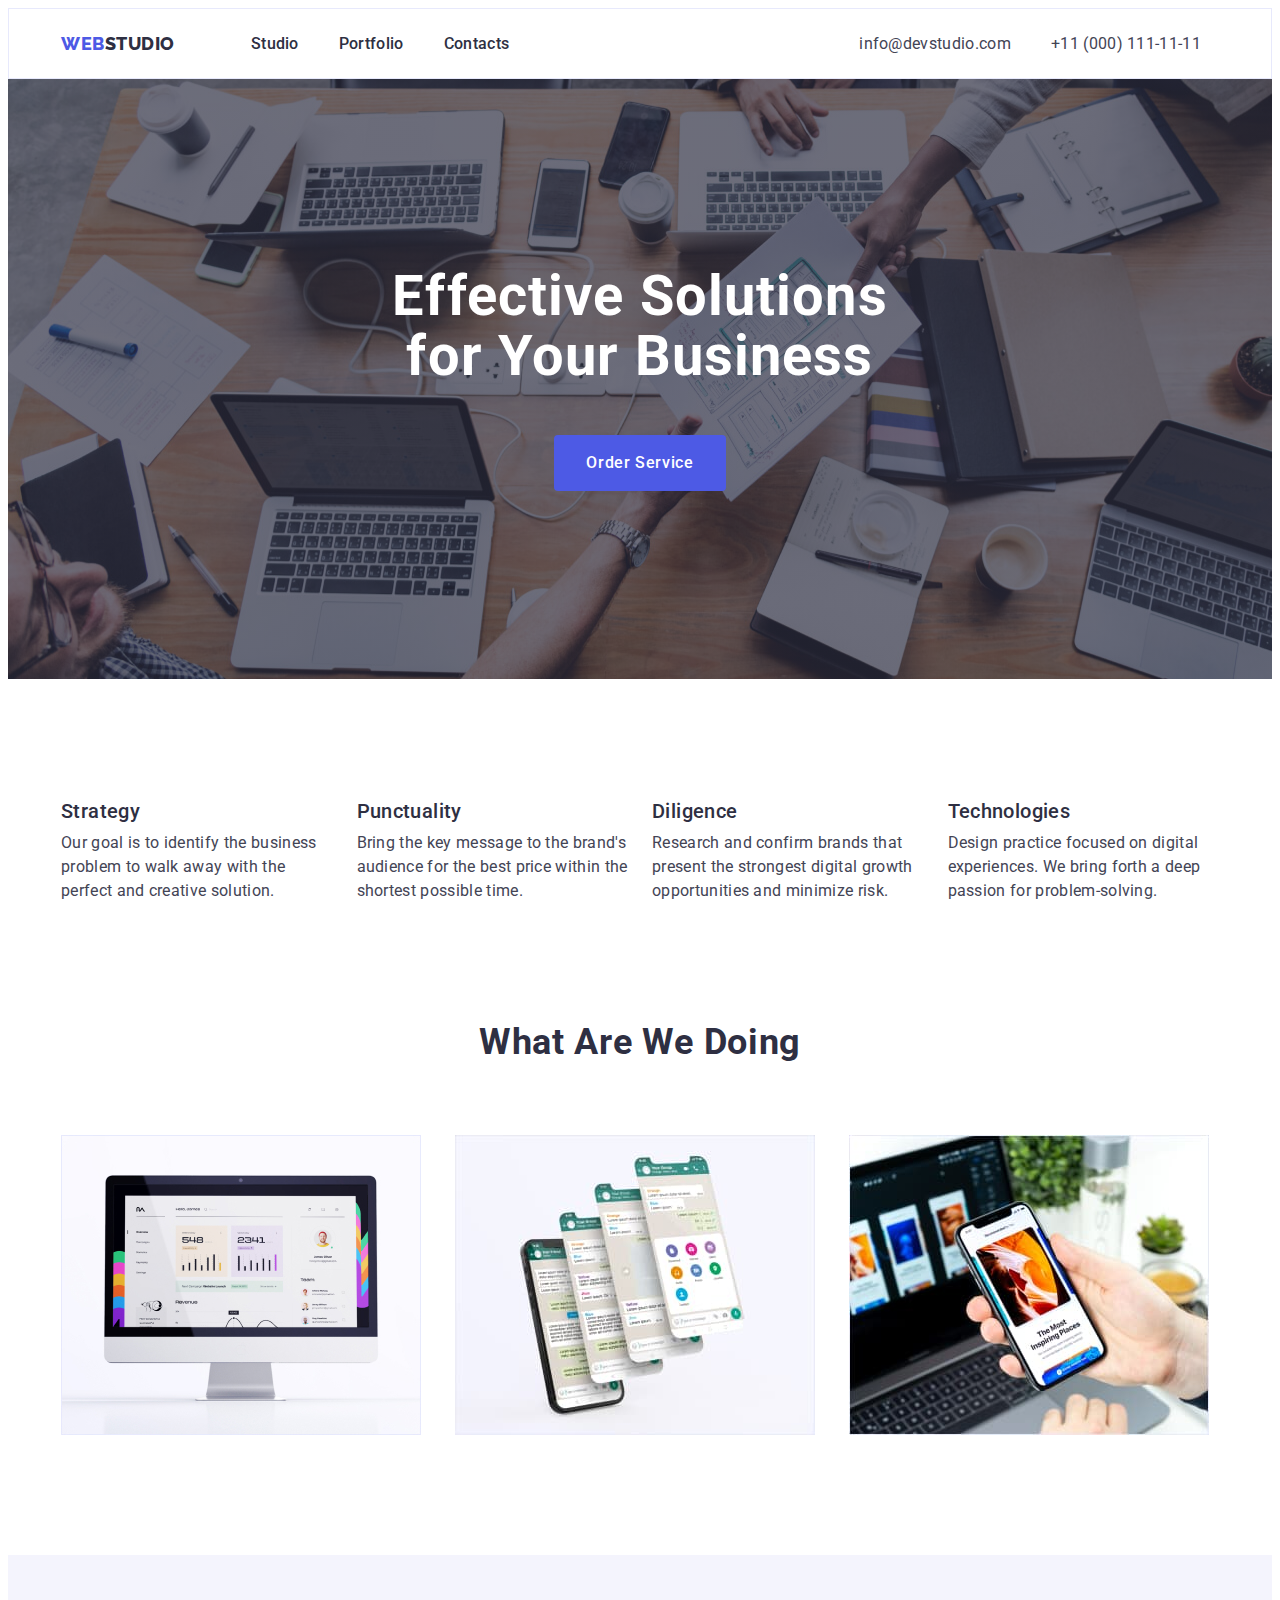
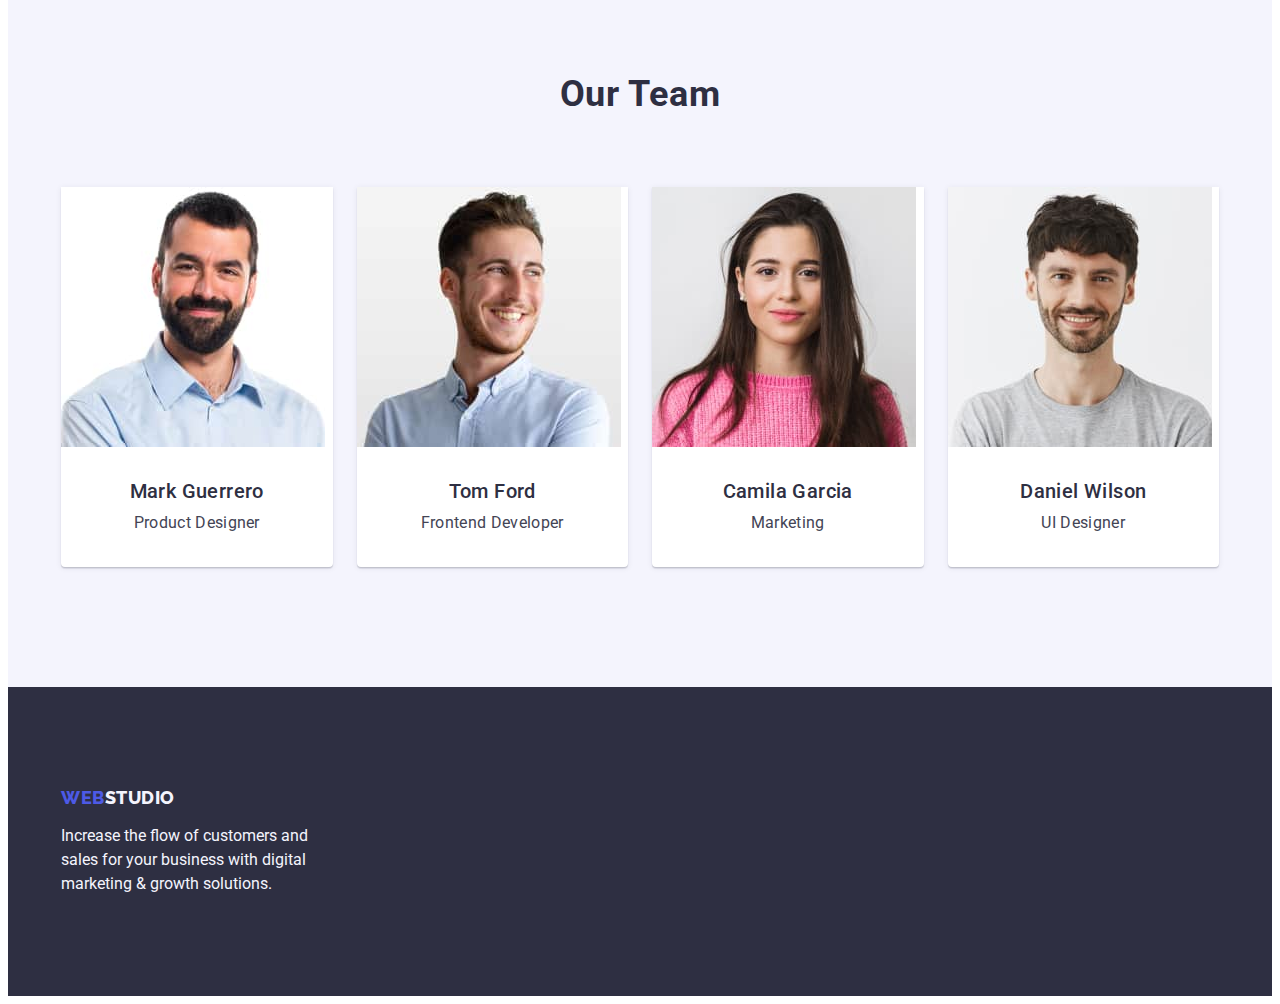
==== index.html @ e534304e "add shadow BTN + ROW" ====
<!DOCTYPE html>
<html lang="en">
  <head>
    <meta charset="UTF-8" />
    <meta http-equiv="X-UA-Compatible" content="IE=edge" />
    <meta name="viewport" content="width=device-width, initial-scale=1.0" />
    <title>Document</title>
    <link rel="preconnect" href="https://fonts.googleapis.com" />
    <link rel="preconnect" href="https://fonts.gstatic.com" crossorigin />
    <link rel="preconnect" href="https://fonts.googleapis.com" />
    <link rel="preconnect" href="https://fonts.gstatic.com" crossorigin />
    <link
      href="https://fonts.googleapis.com/css2?family=Raleway:wght@800&family=Roboto:wght@400;500;700;900&display=swap"
      rel="stylesheet"
    />
    <link rel="stylesheet" href="https://cdnjs.cloudflare.com/ajax/libs/modern-normalize/1.1.0/modern-normalize.min.css" integrity="sha512-wpPYUAdjBVSE4KJnH1VR1HeZfpl1ub8YT/NKx4PuQ5NmX2tKuGu6U/JRp5y+Y8XG2tV+wKQpNHVUX03MfMFn9Q==" crossorigin="anonymous" referrerpolicy="no-referrer" />
    <link rel="stylesheet" href="./css/styles.css" />
  </head>
  <body>
    <!--Header-->
    <header class="header">
      <div class="container-header container">
        <!-- Navigation-->
        <nav class="container-menu list">
          
            <a class="logo-nav logo link" href="./index.html"
              >Web<span class="logo logo-span">Studio</span></a
            >

          <ul class="container-nav list">
            <li class="item-nav">
              <a class="nav-link studio-link link" href="./index.html">Studio</a>
            </li>

            <li class="item-nav">
              <a class="nav-link portf-link link" href="./portfolio.html"
                >Portfolio</a
              >
            </li>

            <li class="item-nav">
              <a class="nav-link link" href="">Contacts</a>
            </li>
          </ul>
        </nav>

        <address class="address">
          <ul class="container-address list">
            <li class="item-mail">
              <a class="address-link link" href="mailto:info@devstudio.com"
                >info@devstudio.com</a
              >
            </li>
            <li class="item-tel">
              <a class="address-link address-tel link" href="tel:+110001111111"
                >+11 (000) 111-11-11</a
              >
            </li>
          </ul>
        </address>
      </div>
    </header>
    
    <!--Main -->
    <main class="main">
      <!--Hero-->
      <section class="hero">
        <div class="container-hero container">
          <h1 class="hero-title">Effective Solutions for Your Business</h1>
              
          <button class="btn-hero" type="button">Order Service</button>
       
      </div>
      </section>

      <!--Section_1-->
      <section class="section-one">
        <div class="container-section-one container">
          <h2 class="visually-hidden">strongest</h2>
          <ul class="list list-section-one">
            <li class="item-section-one">
              <h3 class="subtitle-section-one">Strategy</h3>
              <p class="text-section-one">
                Our goal is to identify the business problem to walk away with
                the perfect and creative solution.
              </p>
            </li>
            <li class="item-section-one ">
              <h3 class="subtitle-section-one">Punctuality</h3>
              <p class="text-section-one">
                Bring the key message to the brand's audience for the best price
                within the shortest possible time.
              </p>
            </li>
            <li class="item-section-one">
              <h3 class="subtitle-section-one">Diligence</h3>
              <p class="text-section-one">
                Research and confirm brands that present the strongest digital
                growth opportunities and minimize risk.
              </p>
            </li>
            <li class="item-section-one">
              <h3 class="subtitle-section-one">Technologies</h3>
              <p class="text-section-one">
                Design practice focused on digital experiences. We bring forth a
                deep passion for problem-solving.
              </p>
            </li>
          </ul>
        </div>
      </section>

      <!--Section_2-->
      <section class="section-two">
        <div class="container">
          <h2 class="title-section-two">What are we doing</h2>
          <ul class="list-section-two list">
            <li class="item-section-two">
              <img
                src="./images/doing/comp.jpg"
                alt="comp"
                width="360"
                height="300"
              />
            </li>
            <li class="item-section-two">
              <img
                src="./images/doing/phone.jpg"
                alt="phone"
                width="360"
                height="300"
              />
            </li>
            <li class="item-section-two">
              <img
                src="./images/doing/laptop.jpg"
                alt="laptop"
                width="360"
                height="300"
              />
            </li>
          </ul>
        </div>
      </section>

      <!--Section_3-->
      <section class="section-three">
        <div class="container">
          <h2 class="title-section-three">Our Team</h2>
          <ul class="list list-section-three">
            <li class="item-team">
              
              <img
                class="img-team"
                src="./images/team/man_1.jpg"
                alt="man"
                width="264"
                height="260"
              />
              <div class="name-team">
              <h3 class="subtitle-section-three">Mark Guerrero</h3>
              <p class="text-section-three">Product Designer</p>
            </div>
            </li>

            <li class="item-team">
              
              <img
                class="img-team"
                src="./images/team/man_2.jpg"
                alt="man"
                width="264"
                height="260"
              />
              <div class="name-team">
              <h3 class="subtitle-section-three">Tom Ford</h3>
              <p class="text-section-three">Frontend Developer</p>
            </div>
            </li>

            <li class="item-team">
              <img
                class="img-team"
                src="./images/team/girl.jpg"
                alt="girl"
                width="264"
                height="260"
              />             
               <div class="name-team">
              <h3 class="subtitle-section-three">Camila Garcia</h3>
              <p class="text-section-three">Marketing</p>
            </div>
            </li>

            <li class="item-team">
              
              <img
                class="img-team"
                src="./images/team/man_3.jpg"
                alt="man"
                width="264"
                height="260"
              />
              <div class="name-team">
              <h3 class="subtitle-section-three">Daniel Wilson</h3>
              <p class="text-section-three">UI Designer</p>
            </div>
            </li>
          </ul>

        </div>
      </section>
    </main>
<!--Footer-->
<footer class="footer">
  <div class="footer-container container">
    
      <a class="footer-logo logo link" href="./index.html"
        >Web<span class="logo logo-span footer-span">Studio</span></a
      >

    <p class="text-footer">
      Increase the flow of customers and sales for your business with
      digital marketing & growth solutions.
    </p>
  </div>
</footer>
  </body>
</html>
---- css/styles.css ----
:root {
  /*fonts*/
  --primary-font: 'Roboto', sans-serif;
  --secondary-font: 'Raleway', sans-serif;

  /*text color*/
  --main-text-color: #434455;
  --secondary-text-color: #2e2f42;
  --white-text-color: #ffffff;
  --footer-text-color: #f4f4fd;
  --accent-text-color: #4d5ae5;
  --focus-nav-color: #404bbf;

  /*background color*/
  --main-bgc-color: #ffffff;
  --secondary-bgc-color: #2e2f42;
  --grey-bgc-color: #f4f4fd;
  --iris-bgc-btn: #4d5ae5;
  --ocean-bgc-btnfocus: #404bbf;

  /*PORTFOLIO*/
  --portf-bordercolor: #e7e9fc;
}

body {
  font-family: var(--primary-font);
  color: var(--main-text-color);
  background-color: var(--main-bgc-color);
}

a {
  text-decoration: none;
}

ul,
p,
h1,
h2,
h3 {
  margin: 0;
  padding: 0;
}

.list {
  list-style: none;
}

li {
  text-decoration: none;
}

img {
  display: block;
  max-width: 100%;
  height: auto;
}

.visually-hidden {
  position: absolute;
  width: 1px;
  height: 1px;
  margin: -1px;
  border: 0;
  padding: 0;
  white-space: nowrap;
  clip-path: inset(100%);
  clip: rect(0 0 0 0);
  overflow: hidden;
}

.container {
  width: 1158px;
  padding-left: 15px;
  padding-right: 15px;
  margin: auto;
  margin-right: auto;
}
/*HEADER*/

.header {
  border: 1px solid #e7e9fc;
  /*outline: 2px solid blue;*/
}

.container-header {
  display: flex;
  align-items: center;
}
/*Navigation*/
.container-menu {
  display: flex;
  align-items: center;
  margin: 0;
  /*outline: 2px solid green;*/
}

.logo-nav {
  margin-right: 76px;
  padding-top: 24px;
  padding-bottom: 24px;
}

.logo,
.logo-span {
  font-family: var(--secondary-font);
  font-weight: 800;
  font-size: 18px;
  line-height: 1.17;
  letter-spacing: 0.03em;
  text-transform: uppercase;

  color: var(--accent-text-color);
}

.logo-span {
  color: var(--secondary-text-color);
}

.link 
/*.logo*/ {
  text-decoration: none;
}

.list {
  text-decoration: none;
}

.container-nav {
  display: flex;
  align-items: center;
  text-align: center;

  /*outline: 2px solid black;*/
  margin-right: 332px;
}

.item-nav {
  margin-right: 40px;
}

.item-nav:last-child {
  margin-right: 0;
}

.nav-link {
  padding-top: 24px;
  padding-bottom: 24px;
  font-weight: 500;
  font-size: 16px;
  line-height: 1.5;
  letter-spacing: 0.02em;
  color: var(--secondary-text-color);
}

.nav-link:hover,
.nav-link:focus {
  color: var(--focus-nav-color);
}



/*.studio-link::after{
contain: '';
display: block;

width: 48px;
height: 3px;
padding-bottom: 24px;
background-color: #404BBF;
}*/

.address {
  display: flex;
  align-items: center;
  margin: auto;

  font-style: normal;
  /*outline: 2px solid tomato;*/
}

.container-address {
  display: flex;
  align-items: center;
  gap: 40px;
}

.address-link,
.address-link {
  font-size: 16px;
  line-height: 1.5;
  letter-spacing: 0.02em;
  color: var(--main-text-color);
}

.address-link:hover,
.address-link:focus {
  color: var(--focus-nav-color);
}

/*Main*/

/*HERO*/

.hero {
  max-width: 1440px;
  margin-left: auto;
  margin-right: auto;

  background-image: linear-gradient(
      rgba(46, 47, 66, 0.7),
      rgba(46, 47, 66, 0.7)
    ),
    url(../images/hero/office.jpg);
  background-color: var(--secondary-bgc-color);
  background-repeat: no-repeat;
  background-position: 0 0;

  background-size: cover;

  padding-top: 188px;
  padding-bottom: 188px;
}
.container-hero {
  text-align: center;
}

.hero-title {
  margin-top: 0;
  margin-bottom: 48px;
  margin-left: auto;
  margin-right: auto;
  max-width: 496px;

  font-weight: 700;
  font-size: 56px;
  line-height: 1.07;
  color: var(--white-text-color);
  text-align: center;
  letter-spacing: 0.02em;
}

.btn-hero {
  display: block;
  min-width: 169px;
  height: 56px;
  margin: 0 auto;

  padding: 16px 32px;

  font-family: inherit;
  font-weight: 500;
  font-size: 16px;
  line-height: 1.5;
  color: var(--white-text-color);
  background-color: var(--iris-bgc-btn);
  letter-spacing: 0.04em;
  border: none;
  cursor: pointer;
  border-radius: 4px;
}

.btn-hero:hover,
.btn-hero:focus {
  background: var(--ocean-bgc-btnfocus);
}

/*SECTION _1*/

.section-one {
  padding-top: 120px;
  padding-bottom: 120px;
}

.container-section-one {
  display: flex;
  align-items: center;
  /* outline: 2px solid blue;*/
}

.list-section-one {
  display: flex;
  gap: 24px;

  /*outline: 2px solid red;*/
}

.item-section-one {
  width: calc((100% - 72px) / 4);
}

.subtitle-section-one {
  margin-bottom: 8px;
}

.subtitle-section-one,
.subtitle-section-three {
  font-weight: 500;
  font-size: 20px;
  line-height: 1.2;
  letter-spacing: 0.02em;
  color: var(--secondary-text-color);
}

.text-section-one,
.text-section-three,
.text-portfolio-row {
  font-size: 16px;
  line-height: 1.5;
  letter-spacing: 0.02em;
  color: var(--secondary-text-color);
}

.text-section-one {
  color: var(--main-text-color);
}

/*Section_2*/

.section-two {
  padding-bottom: 120px;
}

.title-section-two,
.title-section-three {
  margin-bottom: 72px;

  font-weight: 700;
  font-size: 36px;
  line-height: 1.11;
  text-align: center;
  letter-spacing: 0.02em;
  text-transform: capitalize;

  color: var(--secondary-text-color);
}

.list-section-two {
  display: flex;
  gap: 24px;
  padding: 0;

  /*outline: 2px solid orange;*/
}
.item-section-two {
  width: calc((100% - 48px) / 3);
}

/*Section_3*/

.section-three {
  padding: 120px 0;
  background-color: var(--grey-bgc-color);
}

.title-section-three {
  margin-bottom: 72px;
  /*outline: 2px solid skyblue;*/
}

.list-section-three {
  display: flex;
  align-items: center;
  gap: 24px;
}

.item-team {
  /*outline: 2px solid red;*/

  width: calc((100% - 72px) / 4);

  background-color: var(--main-bgc-color);
  border-radius: 0px 0px 4px 4px;
  box-shadow: 0px 1px 6px rgba(46, 47, 66, 0.08),
    0px 1px 1px rgba(46, 47, 66, 0.16), 0px 2px 1px rgba(46, 47, 66, 0.08);
}

.name-team {
  padding: 32px 16px;
}

.subtitle-section-three {
  text-align: center;
  margin-bottom: 8px;
}

.text-section-three {
  text-align: center;
  /*margin-bottom: 8px;*/

  color: var(--main-text-color);
}

/*Footer*/

.footer {
  padding: 100px 0;
}

.footer {
  padding-top: 100px;
  background-color: var(--secondary-bgc-color);
}
.footer-logo {
  display: inline-block;
  margin-bottom: 16px;
}

.footer-span {
  color: var(--footer-text-color);
}

.text-footer {
  max-width: 264px;
  /*padding-bottom: 100px;*/

  font-size: 16px;
  line-height: 1.5;
  color: var(--footer-text-color);
}

/*Portfolio*/

.section-btn {
  padding-top: 96px;
  padding-bottom: 120px;
}
/*BUTTONS*/

.btn-list {
  display: flex;
  justify-content: center;
  gap: 24px;
  margin-bottom: 72px;
}

/*.btn-list:hover,
.btn-list:focus{
box-shadow: 0px 3px 1px rgba(0, 0, 0, 0.1), 0px 2px 1px rgba(0, 0, 0, 0.08), 0px 2px 2px rgba(0, 0, 0, 0.12);}*/





.portfolio-btn {
  padding: 12px 24px;
  display: block;

  font-weight: 500;
  font-size: 16px;
  line-height: 1.5;
  letter-spacing: 0.04em;
  color: var(--accent-text-color);
  background-color: var(--grey-bgc-color);
  border: 1px solid var(--portf-bordercolor);
  cursor: pointer;
  border-radius: 4px;
}

.portfolio-btn:hover,
.portfolio-btn:focus {
  color: var(--white-text-color);
  background-color: var(--ocean-bgc-btnfocus);
  box-shadow: 0px 3px 1px rgba(0, 0, 0, 0.1), 0px 2px 1px rgba(0, 0, 0, 0.08), 0px 2px 2px rgba(0, 0, 0, 0.12);}*/

}


.portfolio-btn:last-child {
  margin-right: 0;
}

.portfolio-btn:focus,
.portfolio-btn:hover {
  color: var(--footer-text-color);
  background-color: var(--ocean-bgc-btnfocus);
  border: 1px solid transparent;
}

/*Row*/

.row-list {
  /*outline: 2px solid salmon;*/
  display: flex;
  flex-wrap: wrap;

  column-gap: 24px;
  row-gap: 48px;
}

.row-item {
  width: calc((100% - 48px) / 3);
}

.row-link{
display: block;}

.row-link:hover,
.row-link:focus{
  box-shadow: 0px 1px 6px rgba(46, 47, 66, 0.08), 0px 1px 1px rgba(46, 47, 66, 0.16), 0px 2px 1px rgba(46, 47, 66, 0.08);
}

.row-app {
  padding: 32px 16px;
  border: 1px solid var(--portf-bordercolor);
  border-top: none;
}

.title-portfolio-row {
  margin-bottom: 8px;
  margin-left: 16px;

  font-weight: 500;
  font-size: 20px;
  line-height: 1.2;
  letter-spacing: 0.02em;
  color: var(--secondary-text-color);
}

.text-portfolio-row {
  margin-left: 16px;
  font-size: 16px;
  line-height: 1.5;
  letter-spacing: 0.02em;
  color: var(--main-text-color);
}
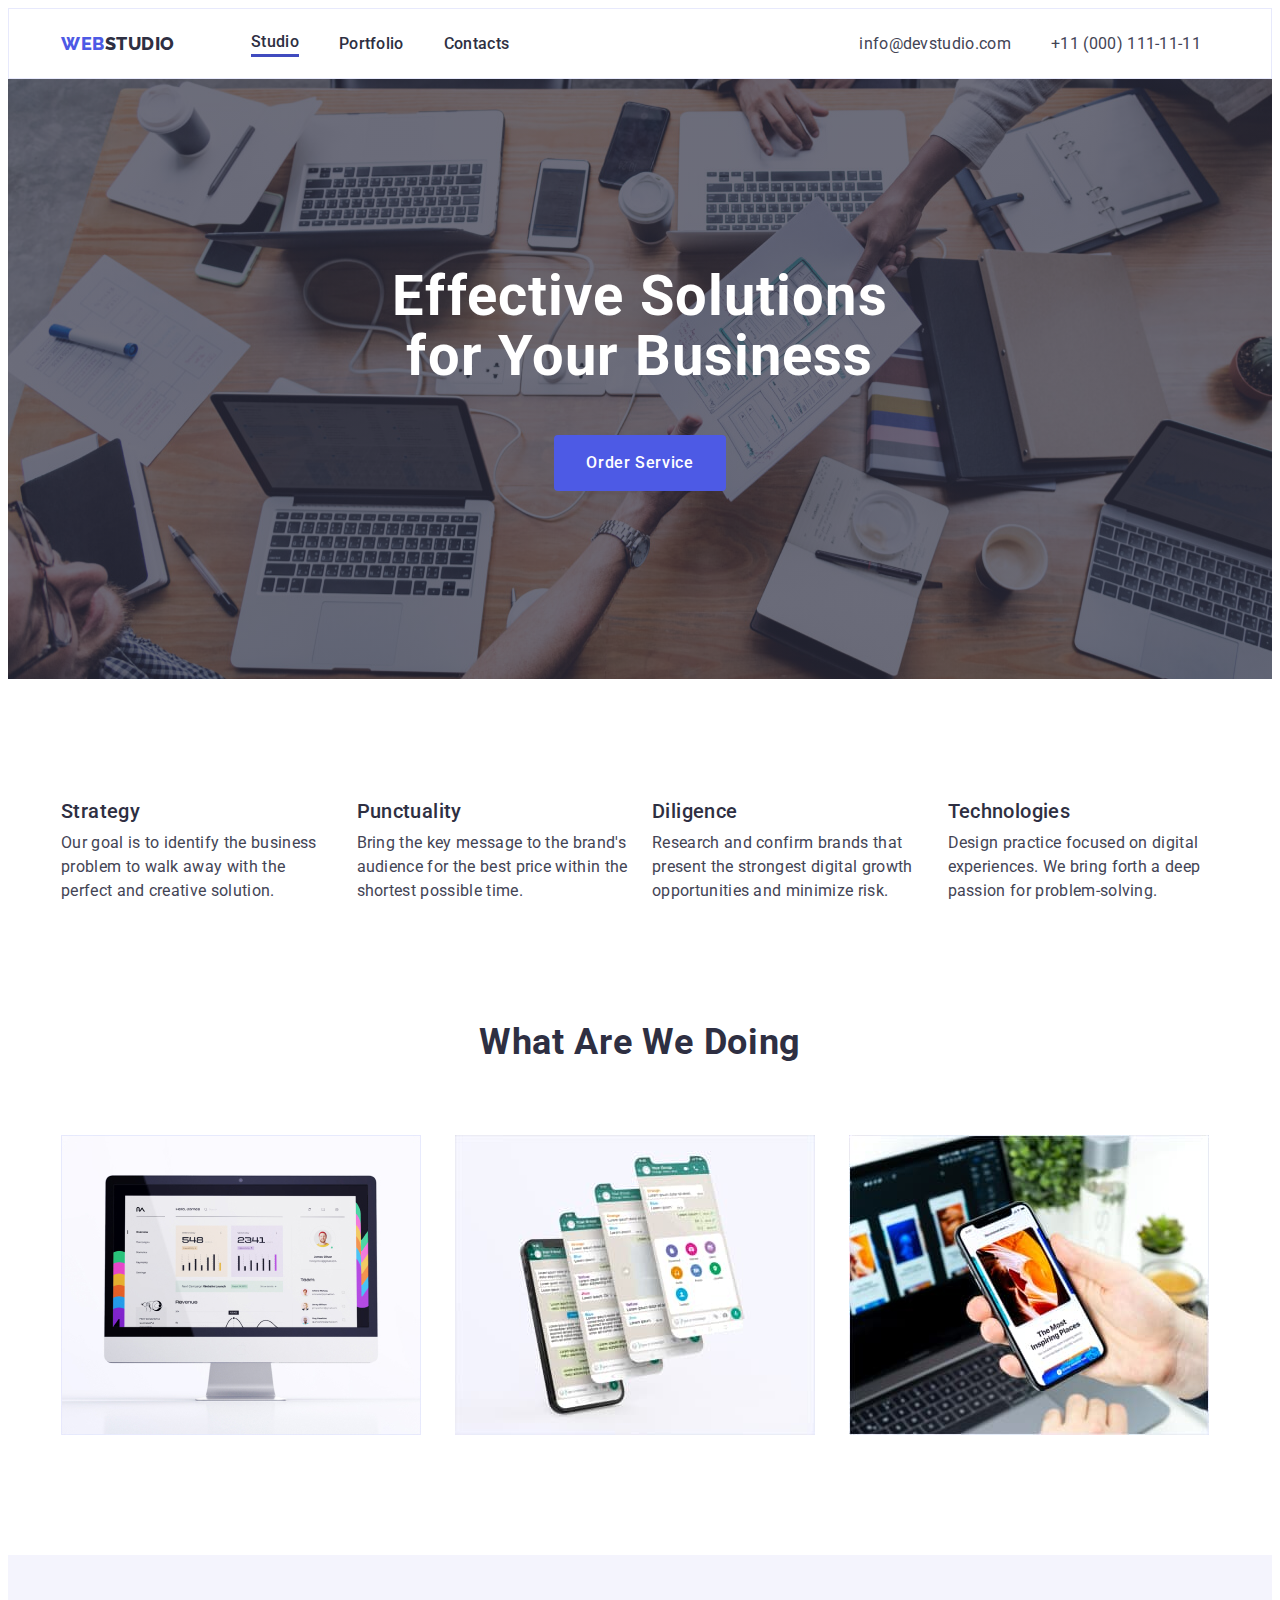
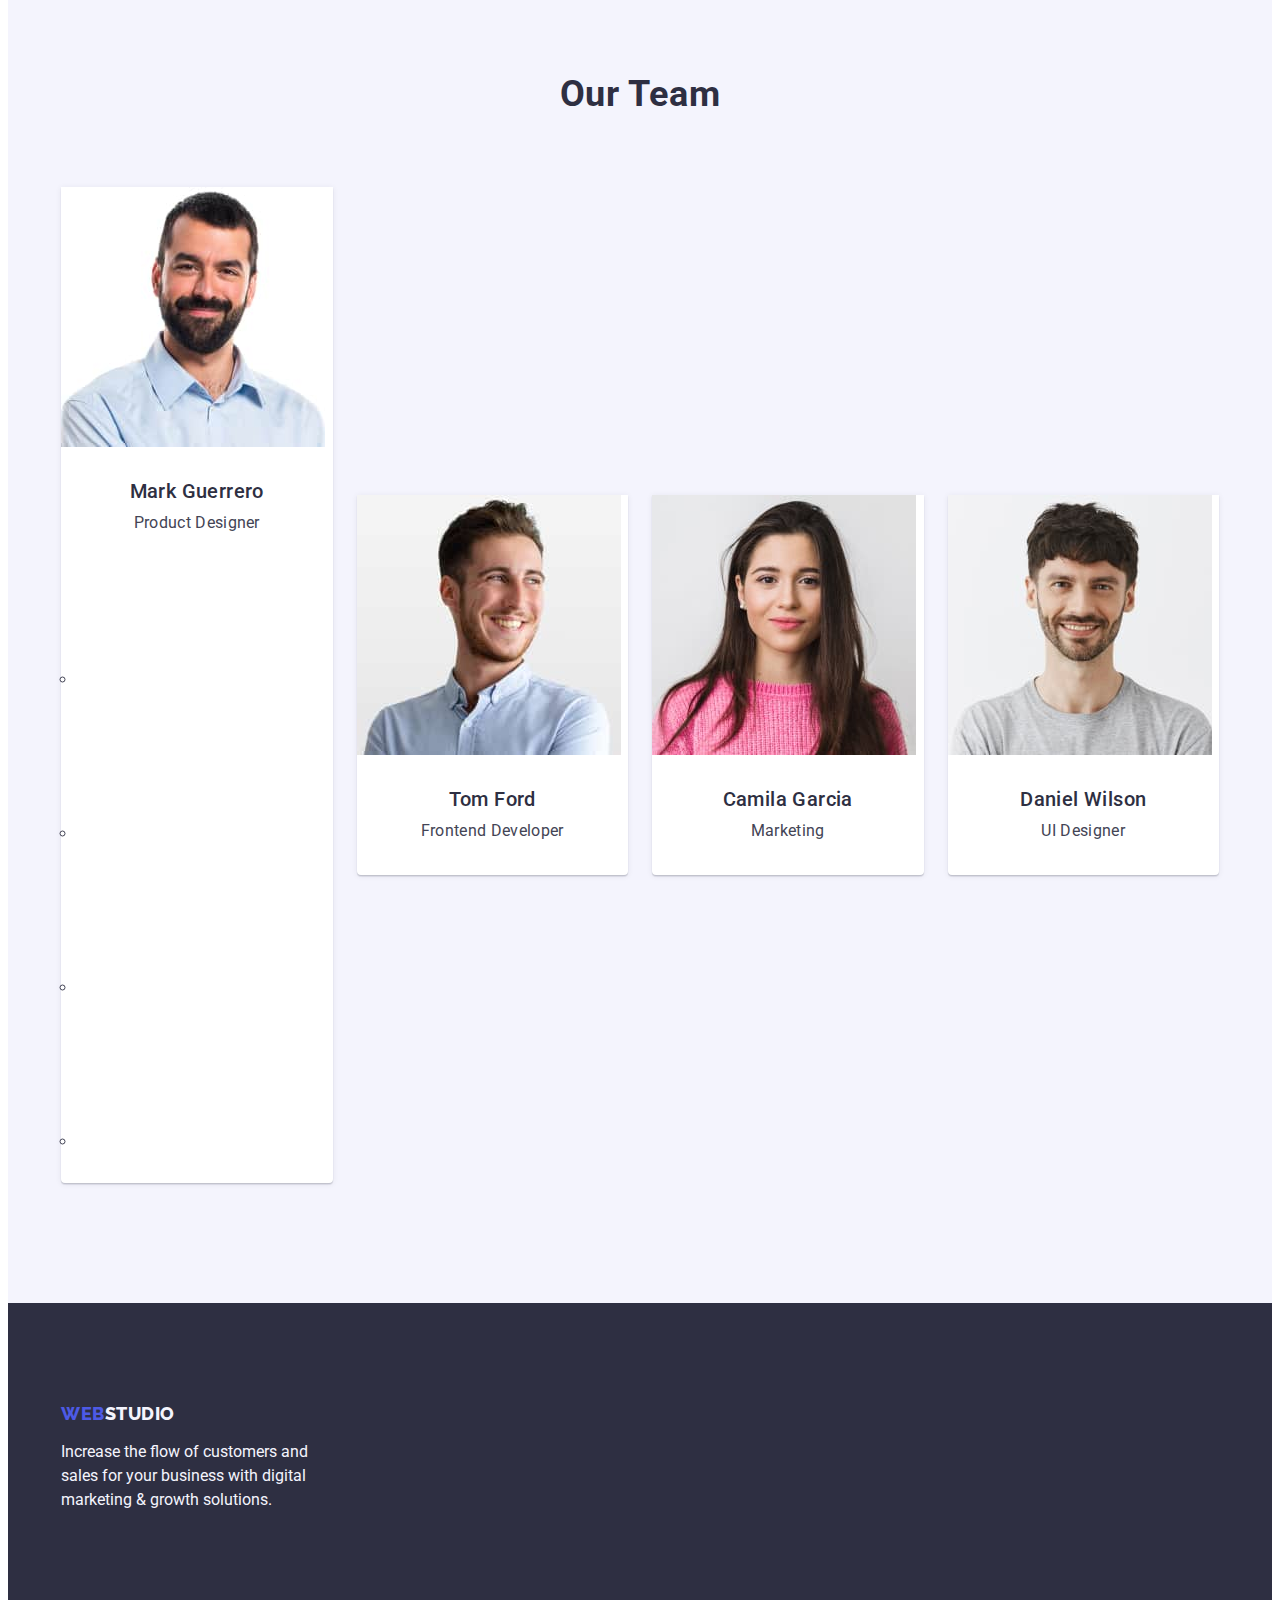
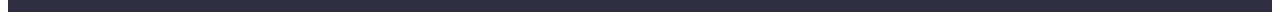
==== commit c52cb39c: "add" ====
--- a/index.html
+++ b/index.html
@@ -17,8 +17,10 @@
     <link rel="stylesheet" href="./css/styles.css" />
   </head>
   <body>
+  
     <!--Header-->
     <header class="header">
+  
       <div class="container-header container">
         <!-- Navigation-->
         <nav class="container-menu list">
@@ -79,6 +81,7 @@
           <h2 class="visually-hidden">strongest</h2>
           <ul class="list list-section-one">
             <li class="item-section-one">
+              
               <h3 class="subtitle-section-one">Strategy</h3>
               <p class="text-section-one">
                 Our goal is to identify the business problem to walk away with
@@ -160,6 +163,44 @@
               <div class="name-team">
               <h3 class="subtitle-section-three">Mark Guerrero</h3>
               <p class="text-section-three">Product Designer</p>
+              <ul class="social-list">
+                <li>
+                  <a href="">
+                    <svg>
+                      <use>
+
+                      </use>
+                    </svg>
+                  </a>
+                </li>
+                <li>
+                  <a href="">
+                    <svg>
+                      <use>
+                        
+                      </use>
+                    </svg>
+                  </a>
+                </li>
+                <li>
+                  <a href="">
+                    <svg>
+                      <use>
+                        
+                      </use>
+                    </svg>
+                  </a>
+                </li>
+                <li>
+                  <a href="">
+                    <svg>
+                      <use>
+                        
+                      </use>
+                    </svg>
+                  </a>
+                </li>
+              </ul>
             </div>
             </li>
 
--- a/css/styles.css
+++ b/css/styles.css
@@ -159,15 +159,14 @@
 
 
 
-/*.studio-link::after{
-contain: '';
+.studio-link::after{
+content: '';
 display: block;
 
 width: 48px;
 height: 3px;
-padding-bottom: 24px;
 background-color: #404BBF;
-}*/
+}
 
 .address {
   display: flex;
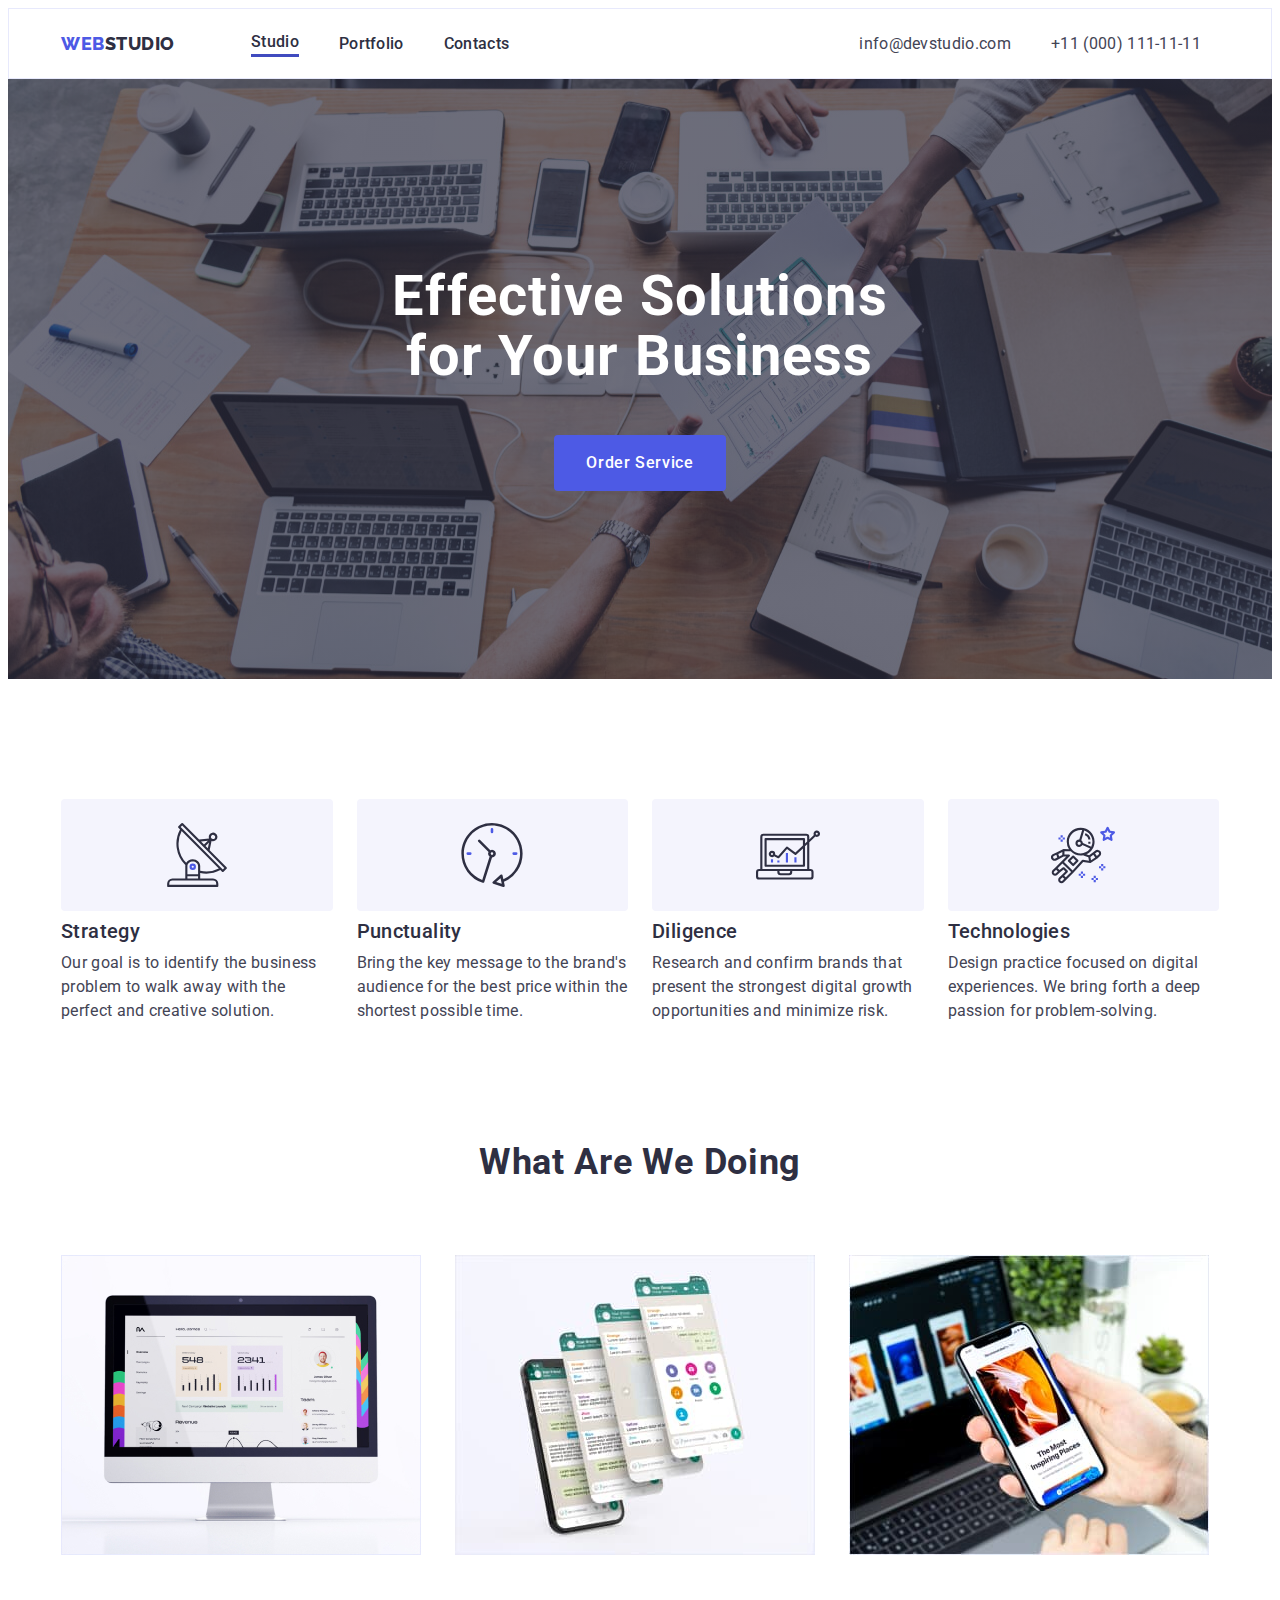
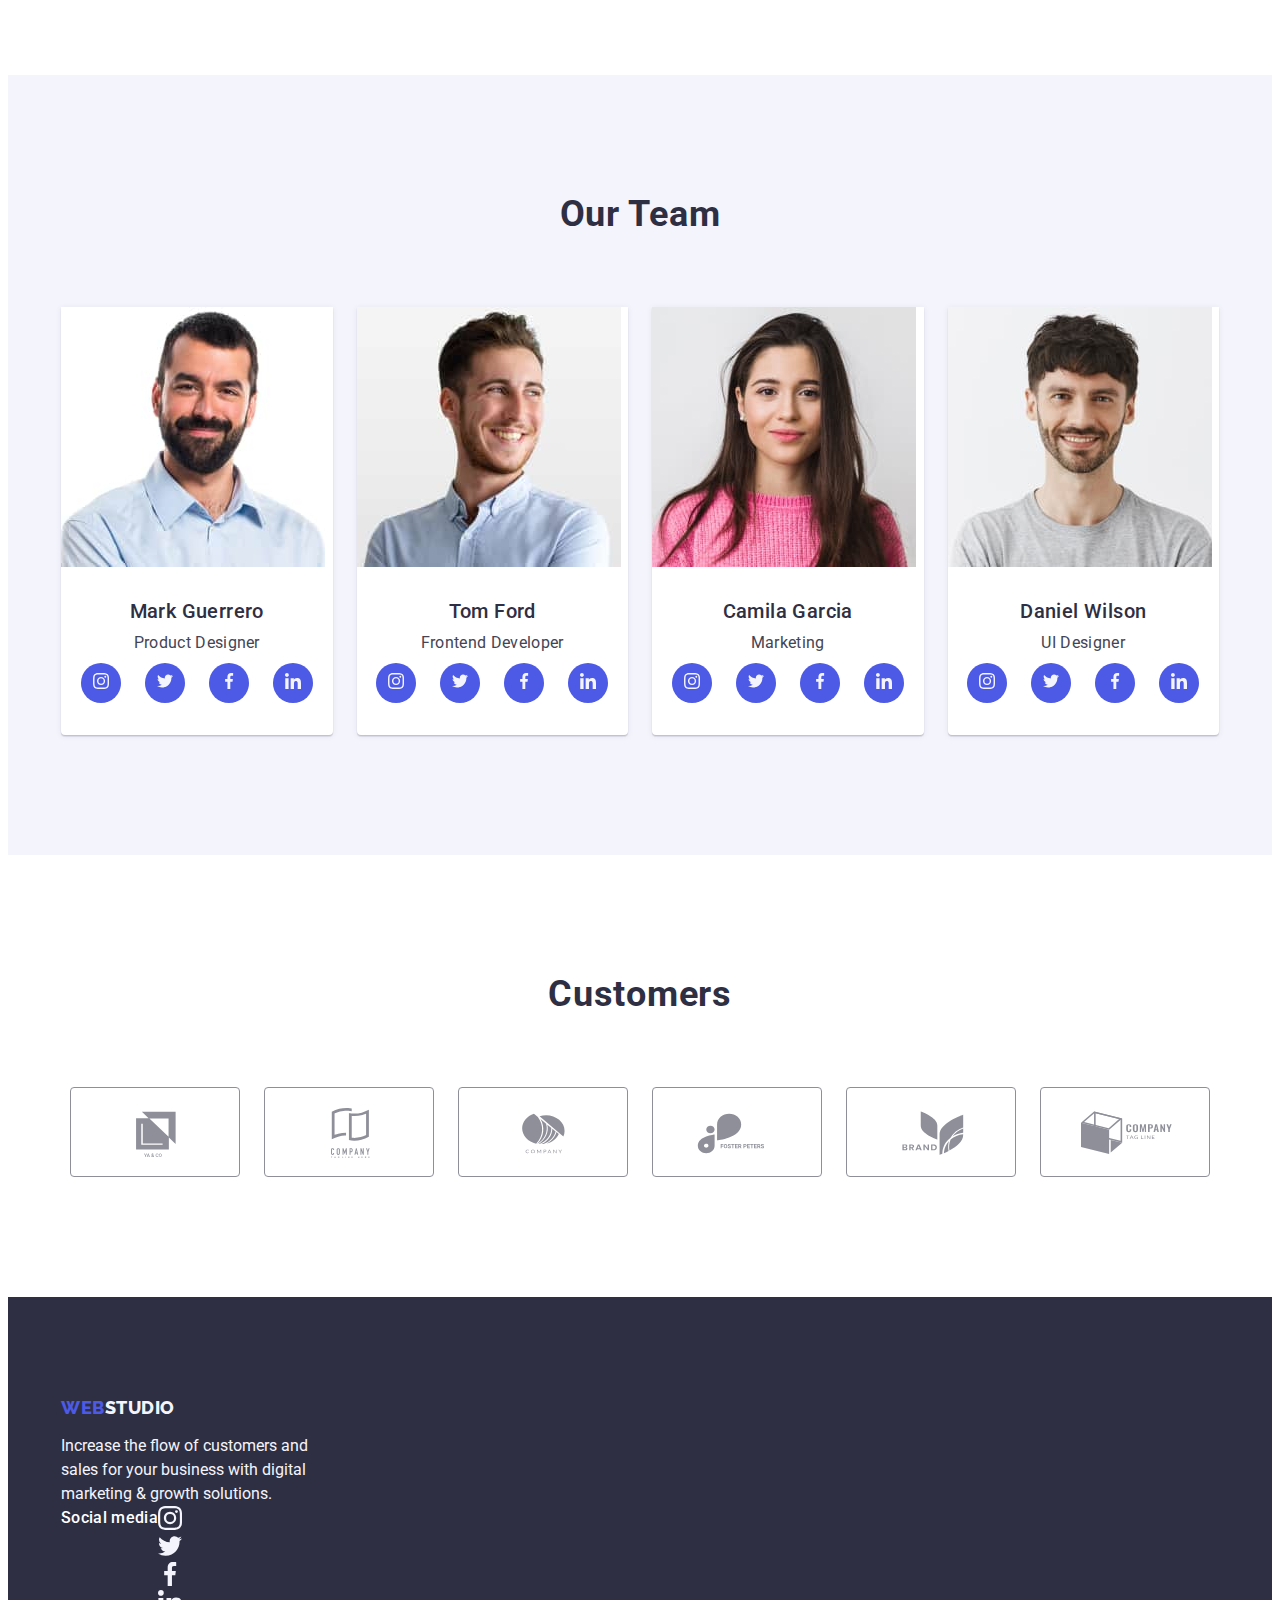
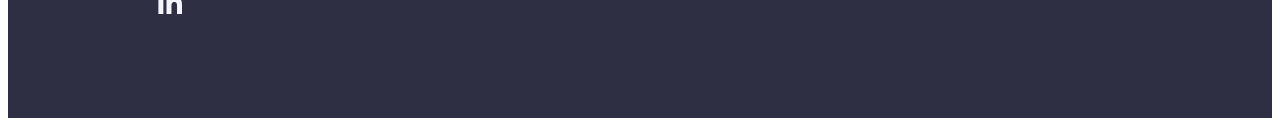
==== commit dde07d62: "add" ====
--- a/index.html
+++ b/index.html
@@ -81,7 +81,12 @@
           <h2 class="visually-hidden">strongest</h2>
           <ul class="list list-section-one">
             <li class="item-section-one">
-              
+              <div class="strategy">
+                <svg class="icon-section-one" width="64" height="64">
+                  <use href="./images/symbol-defs.svg#antenna">
+                  </use>
+                </svg>
+              </div>
               <h3 class="subtitle-section-one">Strategy</h3>
               <p class="text-section-one">
                 Our goal is to identify the business problem to walk away with
@@ -89,6 +94,12 @@
               </p>
             </li>
             <li class="item-section-one ">
+              <div class="strategy">
+                <svg class="icon-section-one" width="64" height="64">
+                  <use href="./images/symbol-defs.svg#clock">
+                  </use>
+                </svg>
+              </div>
               <h3 class="subtitle-section-one">Punctuality</h3>
               <p class="text-section-one">
                 Bring the key message to the brand's audience for the best price
@@ -96,6 +107,12 @@
               </p>
             </li>
             <li class="item-section-one">
+              <div class="strategy">
+                <svg class="icon-section-one" width="64" height="64">
+                  <use href="./images/symbol-defs.svg#diagram">
+                  </use>
+                </svg>
+              </div>
               <h3 class="subtitle-section-one">Diligence</h3>
               <p class="text-section-one">
                 Research and confirm brands that present the strongest digital
@@ -103,6 +120,12 @@
               </p>
             </li>
             <li class="item-section-one">
+              <div class="strategy">
+                <svg class="icon-section-one" width="64" height="64">
+                  <use href="./images/symbol-defs.svg#astronaut">
+                  </use>
+                </svg>
+              </div>
               <h3 class="subtitle-section-one">Technologies</h3>
               <p class="text-section-one">
                 Design practice focused on digital experiences. We bring forth a
@@ -152,7 +175,6 @@
           <h2 class="title-section-three">Our Team</h2>
           <ul class="list list-section-three">
             <li class="item-team">
-              
               <img
                 class="img-team"
                 src="./images/team/man_1.jpg"
@@ -163,39 +185,39 @@
               <div class="name-team">
               <h3 class="subtitle-section-three">Mark Guerrero</h3>
               <p class="text-section-three">Product Designer</p>
-              <ul class="social-list">
-                <li>
-                  <a href="">
-                    <svg>
-                      <use>
-
-                      </use>
-                    </svg>
-                  </a>
-                </li>
-                <li>
-                  <a href="">
-                    <svg>
-                      <use>
-                        
-                      </use>
-                    </svg>
-                  </a>
-                </li>
-                <li>
-                  <a href="">
-                    <svg>
-                      <use>
-                        
-                      </use>
-                    </svg>
-                  </a>
-                </li>
-                <li>
-                  <a href="">
-                    <svg>
-                      <use>
-                        
+              <ul class="networks-list list">
+                <li class="networks-item">
+                  <a class="networks-link link" href="" target="_blank" rel="noopener noreferrer"
+                  aria-label="instagram icon">
+                    <svg class="networks-icon" width="16" height="16">
+                      <use href="./images/symbol-defs.svg#instagram">
+                      </use>
+                    </svg>
+                  </a>
+                </li>
+                <li class="networks-item">
+                  <a class="networks-link link" href="" target="_blank" rel="noopener noreferrer"
+                  aria-label="twitter icon">
+                    <svg class="networks-icon" width="16" height="16">
+                      <use href="./images/symbol-defs.svg#twitter">
+                      </use>
+                    </svg>
+                  </a>
+                </li>
+                <li class="networks-item">
+                  <a class="networks-link link" href="" target="_blank" rel="noopener noreferrer"
+                  aria-label="facebookicon">
+                    <svg class="networks-icon" width="16" height="16">
+                      <use href="./images/symbol-defs.svg#facebook">
+                      </use>
+                    </svg>
+                  </a>
+                </li>
+                <li class="networks-item">
+                  <a class="networks-link link" href="" target="_blank" rel="noopener noreferrer"
+                  aria-label="linkedin icon">
+                    <svg class="networks-icon" width="16" height="16">
+                      <use href="./images/symbol-defs.svg#linkedin">
                       </use>
                     </svg>
                   </a>
@@ -216,6 +238,44 @@
               <div class="name-team">
               <h3 class="subtitle-section-three">Tom Ford</h3>
               <p class="text-section-three">Frontend Developer</p>
+              <ul class="networks-list list">
+                <li class="networks-item">
+                  <a class="networks-link link" href="" target="_blank" rel="noopener noreferrer"
+                  aria-label="instagram icon">
+                    <svg class="networks-icon" width="16" height="16">
+                      <use href="./images/symbol-defs.svg#instagram">
+                      </use>
+                    </svg>
+                  </a>
+                </li>
+                <li class="networks-item">
+                  <a class="networks-link link" href="" target="_blank" rel="noopener noreferrer"
+                  aria-label="twitter icon">
+                    <svg class="networks-icon" width="16" height="16">
+                      <use href="./images/symbol-defs.svg#twitter">
+                      </use>
+                    </svg>
+                  </a>
+                </li>
+                <li class="networks-item">
+                  <a class="networks-link link" href="" target="_blank" rel="noopener noreferrer"
+                  aria-label="facebookicon">
+                    <svg class="networks-icon" width="16" height="16">
+                      <use href="./images/symbol-defs.svg#facebook">
+                      </use>
+                    </svg>
+                  </a>
+                </li>
+                <li class="networks-item">
+                  <a class="networks-link link" href="" target="_blank" rel="noopener noreferrer"
+                  aria-label="linkedin icon">
+                    <svg class="networks-icon" width="16" height="16">
+                      <use href="./images/symbol-defs.svg#linkedin">
+                      </use>
+                    </svg>
+                  </a>
+                </li>
+              </ul>
             </div>
             </li>
 
@@ -230,6 +290,44 @@
                <div class="name-team">
               <h3 class="subtitle-section-three">Camila Garcia</h3>
               <p class="text-section-three">Marketing</p>
+              <ul class="networks-list list">
+                <li class="networks-item">
+                  <a class="networks-link link" href="" target="_blank" rel="noopener noreferrer"
+                  aria-label="instagram icon">
+                    <svg class="networks-icon" width="16" height="16">
+                      <use href="./images/symbol-defs.svg#instagram">
+                      </use>
+                    </svg>
+                  </a>
+                </li>
+                <li class="networks-item">
+                  <a class="networks-link link" href="" target="_blank" rel="noopener noreferrer"
+                  aria-label="twitter icon">
+                    <svg class="networks-icon" width="16" height="16">
+                      <use href="./images/symbol-defs.svg#twitter">
+                      </use>
+                    </svg>
+                  </a>
+                </li>
+                <li class="networks-item">
+                  <a class="networks-link link" href="" target="_blank" rel="noopener noreferrer"
+                  aria-label="facebookicon">
+                    <svg class="networks-icon" width="16" height="16">
+                      <use href="./images/symbol-defs.svg#facebook">
+                      </use>
+                    </svg>
+                  </a>
+                </li>
+                <li class="networks-item">
+                  <a class="networks-link link" href="" target="_blank" rel="noopener noreferrer"
+                  aria-label="linkedin icon">
+                    <svg class="networks-icon" width="16" height="16">
+                      <use href="./images/symbol-defs.svg#linkedin">
+                      </use>
+                    </svg>
+                  </a>
+                </li>
+              </ul>
             </div>
             </li>
 
@@ -245,12 +343,101 @@
               <div class="name-team">
               <h3 class="subtitle-section-three">Daniel Wilson</h3>
               <p class="text-section-three">UI Designer</p>
+              <ul class="networks-list list">
+                <li class="networks-item">
+                  <a class="networks-link link" href="" target="_blank" rel="noopener noreferrer"
+                  aria-label="instagram icon">
+                    <svg class="networks-icon" width="16" height="16">
+                      <use href="./images/symbol-defs.svg#instagram">
+                      </use>
+                    </svg>
+                  </a>
+                </li>
+                <li class="networks-item">
+                  <a class="networks-link link" href="" target="_blank" rel="noopener noreferrer"
+                  aria-label="twitter icon">
+                    <svg class="networks-icon" width="16" height="16">
+                      <use href="./images/symbol-defs.svg#twitter">
+                      </use>
+                    </svg>
+                  </a>
+                </li>
+                <li class="networks-item">
+                  <a class="networks-link link" href="" target="_blank" rel="noopener noreferrer"
+                  aria-label="facebookicon">
+                    <svg class="networks-icon" width="16" height="16">
+                      <use href="./images/symbol-defs.svg#facebook">
+                      </use>
+                    </svg>
+                  </a>
+                </li>
+                <li class="networks-item">
+                  <a class="networks-link link" href="" target="_blank" rel="noopener noreferrer"
+                  aria-label="linkedin icon">
+                    <svg class="networks-icon" width="16" height="16">
+                      <use href="./images/symbol-defs.svg#linkedin">
+                      </use>
+                    </svg>
+                  </a>
+                </li>
+              </ul>
             </div>
             </li>
           </ul>
-
         </div>
+
+
       </section>
+            <!--Section_4
+            Customers-->
+    <section class="section-four">
+        <div class="container">
+          <h2 class="title-section-four">
+            Customers
+          </h2>
+          <ul class="list list-section-four">
+            <li class="item-customers">
+              <svg class="icon-section-four" width="104" height="54">
+                <use href="./images/symbol-defs.svg#first">
+                </use>
+              </svg>
+            </li>
+            <li class="item-customers">
+              <svg class="icon-section-four" width="104" height="54">
+                <use href="./images/symbol-defs.svg#second">
+                </use>
+              </svg>
+            </li>
+            <li class="item-customers">
+              <svg class="icon-section-four" width="104" height="54">
+                <use href="./images/symbol-defs.svg#thirth">
+                </use>
+              </svg>
+            </li>
+            <li class="item-customers">
+              <svg class="icon-section-four" width="104" height="54">
+                <use href="./images/symbol-defs.svg#fourth">
+                </use>
+              </svg>
+            </li>
+            <li class="item-customers">
+              <svg class="icon-section-four" width="104" height="54">
+                <use href="./images/symbol-defs.svg#fifth">
+                </use>
+              </svg>
+            </li>
+            <li class="item-customers">
+              <svg class="icon-section-four" width="104" height="54">
+                <use href="./images/symbol-defs.svg#sixth">
+                </use>
+              </svg>
+            </li>
+          </ul>
+          
+
+        </div>
+</section>
+
     </main>
 <!--Footer-->
 <footer class="footer">
@@ -264,6 +451,49 @@
       Increase the flow of customers and sales for your business with
       digital marketing & growth solutions.
     </p>
+
+    <div class="networks-footer">
+      <p class="text-networks">Social media</p>
+      <ul class="list list-footer">
+        <li class="item-footer">
+          <a class="networks-footer-link link" href="" target="_blank" rel="noopener noreferrer"
+                  aria-label="instagram icon">
+                    <svg class="networks-footer-icon" width="24" height="24">
+                      <use href="./images/symbol-defs.svg#instagram">
+                      </use>
+                    </svg>
+                  </a>
+        </li>
+        <li class="item-footer">
+          <a class="networks-footer-link link" href="" target="_blank" rel="noopener noreferrer"
+                  aria-label="twitter icon">
+                    <svg class="networks-footer-icon" width="24" height="24">
+                      <use href="./images/symbol-defs.svg#twitter">
+                      </use>
+                    </svg>
+                  </a>
+        </li>
+        <li class="item-footer">
+          <a class="networks-footer-link link" href="" target="_blank" rel="noopener noreferrer"
+                  aria-label="facebook icon">
+                    <svg class="networks-footer-icon" width="24" height="24">
+                      <use href="./images/symbol-defs.svg#facebook">
+                      </use>
+                    </svg>
+                  </a>
+        </li>
+        <li class="item-footer">
+          <a class="networks-footer-link link" href="" target="_blank" rel="noopener noreferrer"
+                  aria-label="linkedin icon">
+                    <svg class="networks-footer-icon" width="24" height="24">
+                      <use href="./images/symbol-defs.svg#linkedin">
+                      </use>
+                    </svg>
+                  </a>
+        </li>
+    
+      </ul>
+    </div>
   </div>
 </footer>
   </body>
--- a/css/styles.css
+++ b/css/styles.css
@@ -287,6 +287,28 @@
   width: calc((100% - 72px) / 4);
 }
 
+/*ICONS SVG*/
+
+.strategy{
+display: flex;
+align-items: center;
+justify-content: center;
+background: var(--grey-bgc-color);
+border-radius: 4px;
+
+padding-top: 24px;
+padding-bottom: 24px;
+margin-bottom: 8px;
+
+/*outline: 2px solid green;*/
+}
+
+.icon-section-one{
+display: flex;
+justify-content: center;
+}
+
+
 .subtitle-section-one {
   margin-bottom: 8px;
 }
@@ -320,7 +342,8 @@
 }
 
 .title-section-two,
-.title-section-three {
+.title-section-three,
+.title-section-four {
   margin-bottom: 72px;
 
   font-weight: 700;
@@ -384,19 +407,95 @@
 
 .text-section-three {
   text-align: center;
-  /*margin-bottom: 8px;*/
+  padding-bottom: 8px;
 
   color: var(--main-text-color);
 }
+
+.networks-list{
+  display: flex;
+  justify-content: center;
+  align-items: center;
+  gap: 24px;
+  
+}
+
+.networks-item{
+display: flex;
+justify-content: center;
+align-items: center;
+
+width: 40px;
+height: 40px ;
+
+
+background-color: var(--iris-bgc-btn);
+border-radius: 50%;
+}
+
+.networks-item:hover,
+.networks-item:focus{
+  background-color: var(--focus-nav-color);
+}
+
+
+.networks-icon{
+fill: var(--grey-bgc-color);
+}
+
+
+
+/*<!--Section_4
+Customers-->*/
+
+.section-four {
+  padding: 120px 0;
+  background-color: var(--main-bgc-color);
+}
+
+.title-section-four{
+
+/*outline: 2px solid salmon;*/
+}
+
+.list-section-four{
+  display: flex;
+  justify-content: center;
+  align-items: center;
+  gap: 24px;
+}
+
+.item-customers{
+  display: flex;
+  justify-content: center;
+  align-items: center;
+  width: 168px;
+  height: 88px;
+
+
+  border: 1px solid #8E8F99;
+  border-radius: 4px;
+}
+
+.item-customers:hover,
+.item-customers:focus{
+  border: 1px solid var(--ocean-bgc-btnfocus)
+}
+
+
+.icon-section-four{
+fill: #8E8F99;
+}
+
+.icon-section-four:hover,
+.icon-section-four:focus{
+  fill: var(--ocean-bgc-btnfocus);
+  }
 
 /*Footer*/
 
 .footer {
   padding: 100px 0;
-}
-
-.footer {
-  padding-top: 100px;
   background-color: var(--secondary-bgc-color);
 }
 .footer-logo {
@@ -417,6 +516,19 @@
   color: var(--footer-text-color);
 }
 
+.networks-footer{
+  display: inline-flex;
+}
+
+.text-networks{
+  font-weight: 500;
+  font-size: 16px;
+  line-height: 1.5;
+  letter-spacing: 0.02em;
+  color: var(--white-text-color);
+}
+
+
 /*Portfolio*/
 
 .section-btn {
@@ -435,9 +547,6 @@
 /*.btn-list:hover,
 .btn-list:focus{
 box-shadow: 0px 3px 1px rgba(0, 0, 0, 0.1), 0px 2px 1px rgba(0, 0, 0, 0.08), 0px 2px 2px rgba(0, 0, 0, 0.12);}*/
-
-
-
 
 
 .portfolio-btn {
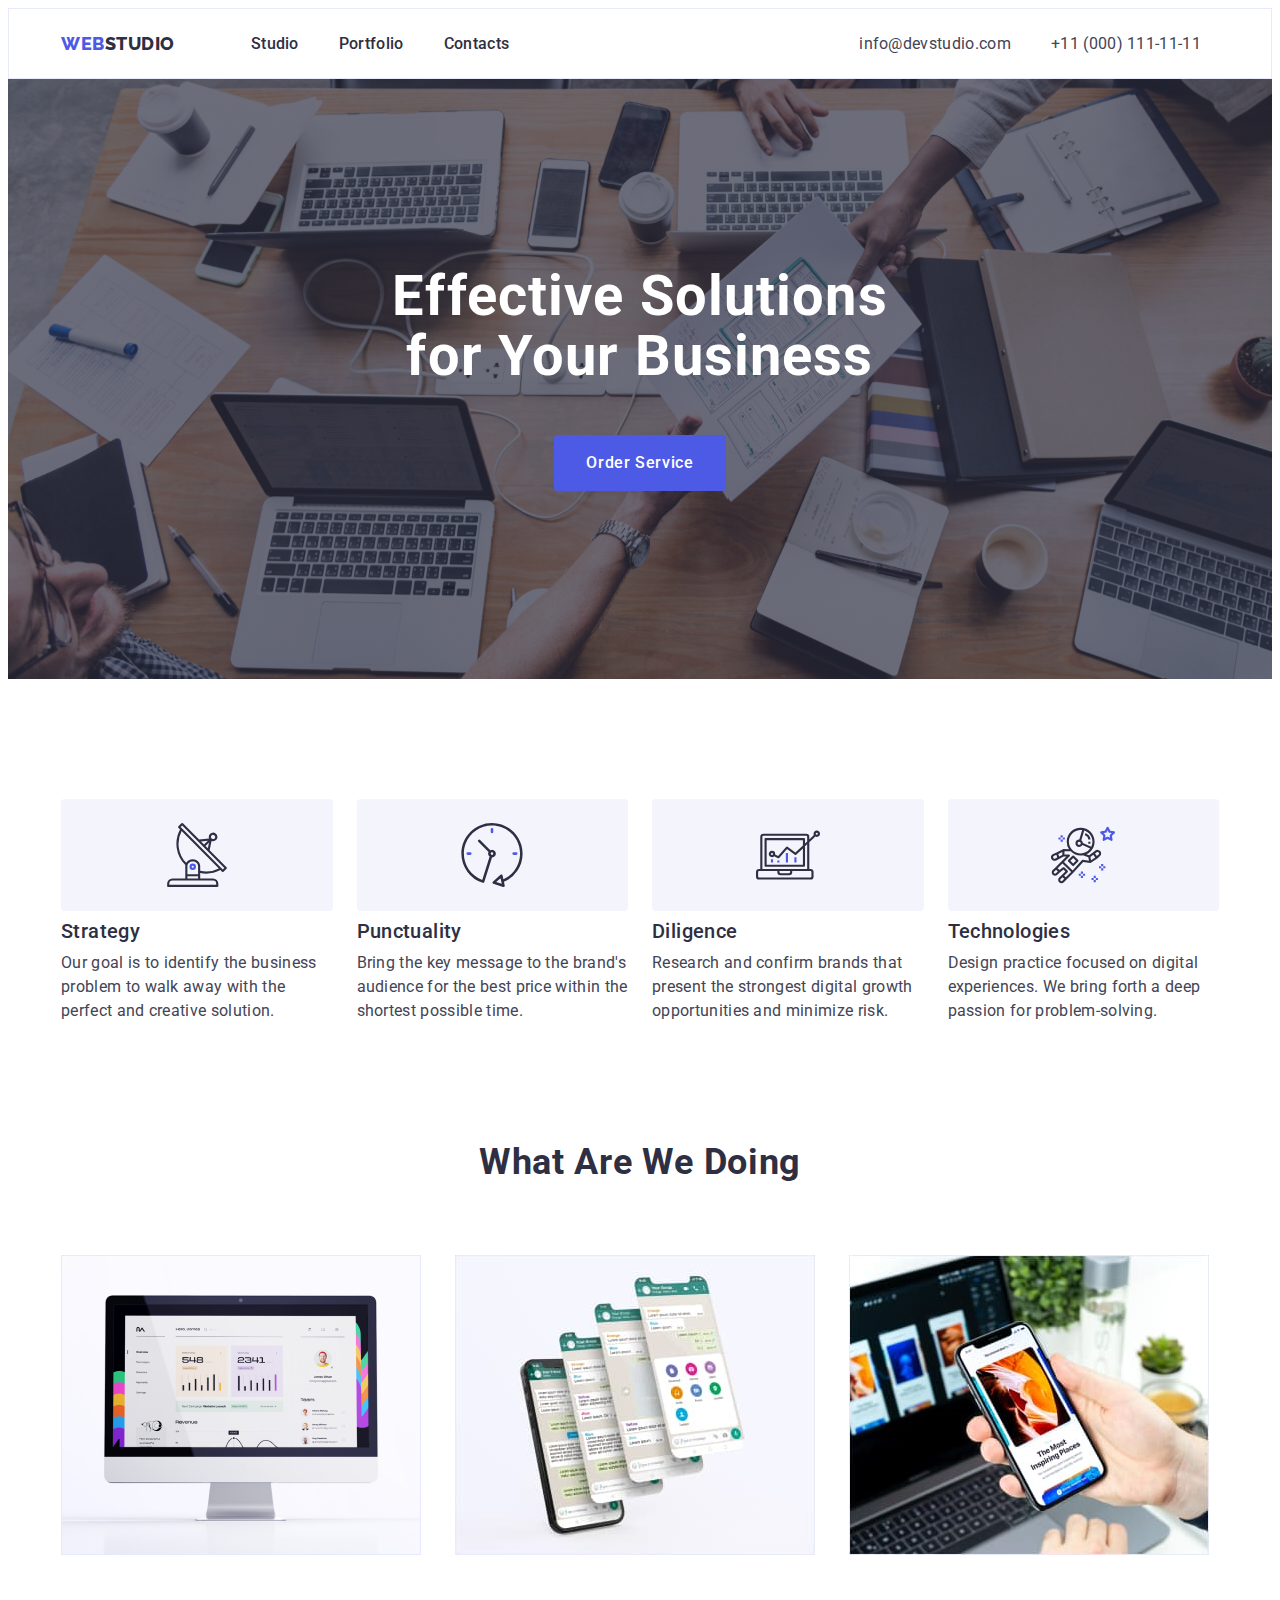
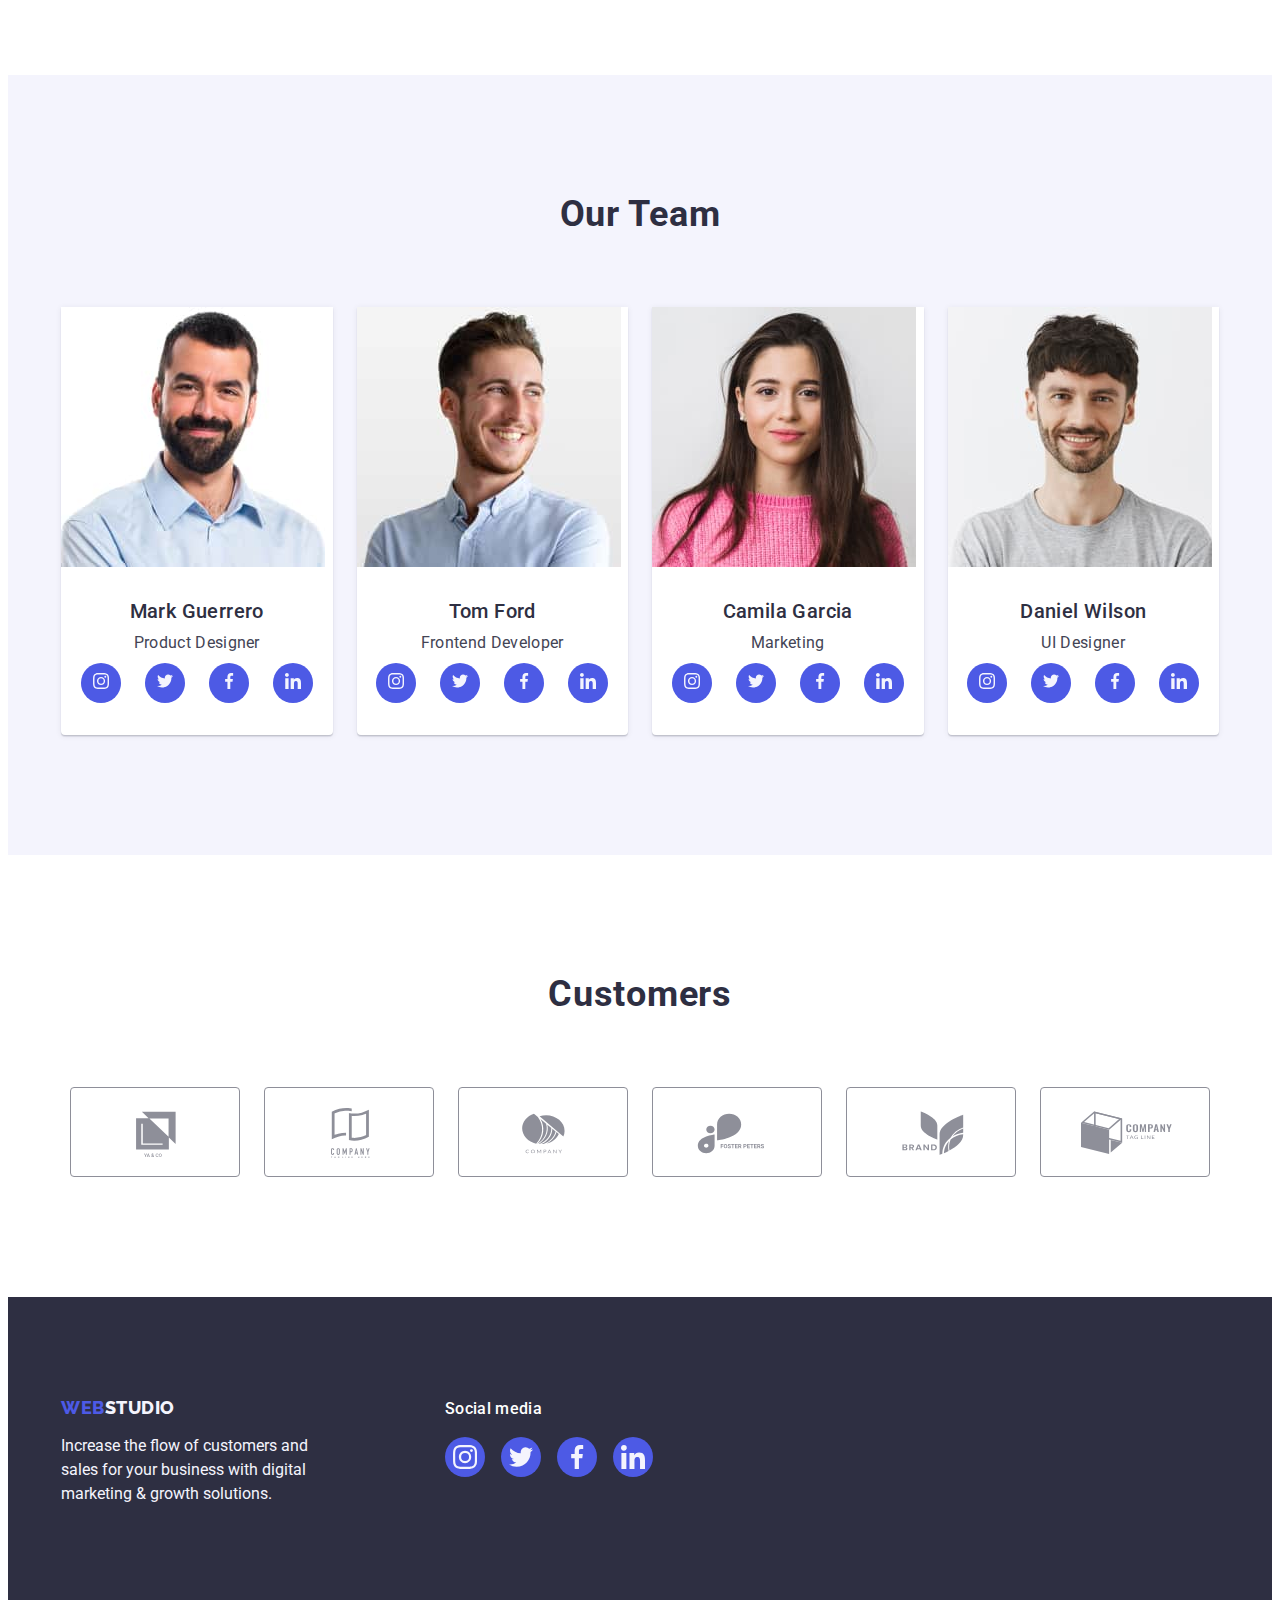
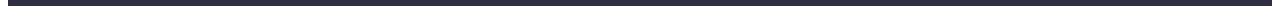
==== commit 56b03b55: "add" ====
--- a/index.html
+++ b/index.html
@@ -442,8 +442,8 @@
 <!--Footer-->
 <footer class="footer">
   <div class="footer-container container">
-    
-      <a class="footer-logo logo link" href="./index.html"
+    <div class="logo-footer">
+        <a class="footer-link logo link" href="./index.html"
         >Web<span class="logo logo-span footer-span">Studio</span></a
       >
 
@@ -452,6 +452,8 @@
       digital marketing & growth solutions.
     </p>
 
+    </div>
+    
     <div class="networks-footer">
       <p class="text-networks">Social media</p>
       <ul class="list list-footer">
@@ -491,7 +493,6 @@
                     </svg>
                   </a>
         </li>
-    
       </ul>
     </div>
   </div>
--- a/css/styles.css
+++ b/css/styles.css
@@ -159,14 +159,14 @@
 
 
 
-.studio-link::after{
+/*.studio-link::after{
 content: '';
 display: block;
 
 width: 48px;
 height: 3px;
 background-color: #404BBF;
-}
+}*/
 
 .address {
   display: flex;
@@ -498,7 +498,16 @@
   padding: 100px 0;
   background-color: var(--secondary-bgc-color);
 }
-.footer-logo {
+
+.footer-container{
+display: flex;
+} 
+
+.logo-footer{
+margin-right: 120px;
+}
+
+.footer-link {
   display: inline-block;
   margin-bottom: 16px;
 }
@@ -516,17 +525,49 @@
   color: var(--footer-text-color);
 }
 
+
 .networks-footer{
-  display: inline-flex;
+  display: block;
+}
+
+.list-footer{
+display: flex;
+gap: 16px;
 }
 
 .text-networks{
+  margin-bottom: 16px;
   font-weight: 500;
   font-size: 16px;
   line-height: 1.5;
   letter-spacing: 0.02em;
   color: var(--white-text-color);
-}
+  
+  /*outline: 2px solid green;*/
+}
+.item-footer{
+display: flex;
+justify-content: center;
+align-items: center;
+width: 40px;
+height: 40px;
+
+background-color: var(--iris-bgc-btn);
+border-radius: 50%;
+}
+
+.item-footer:hover,
+.item-footer:focus{
+  background-color: #31D0AA;
+}
+
+.networks-footer-icon{
+  display: flex;
+  align-items: center;
+  justify-content: center;
+fill: var(--footer-text-color);}
+
+
 
 
 /*Portfolio*/
@@ -568,9 +609,9 @@
 .portfolio-btn:focus {
   color: var(--white-text-color);
   background-color: var(--ocean-bgc-btnfocus);
-  box-shadow: 0px 3px 1px rgba(0, 0, 0, 0.1), 0px 2px 1px rgba(0, 0, 0, 0.08), 0px 2px 2px rgba(0, 0, 0, 0.12);}*/
-
-}
+  box-shadow: 0px 3px 1px rgba(0, 0, 0, 0.1), 0px 2px 1px rgba(0, 0, 0, 0.08), 0px 2px 2px rgba(0, 0, 0, 0.12);
+}
+
 
 
 .portfolio-btn:last-child {
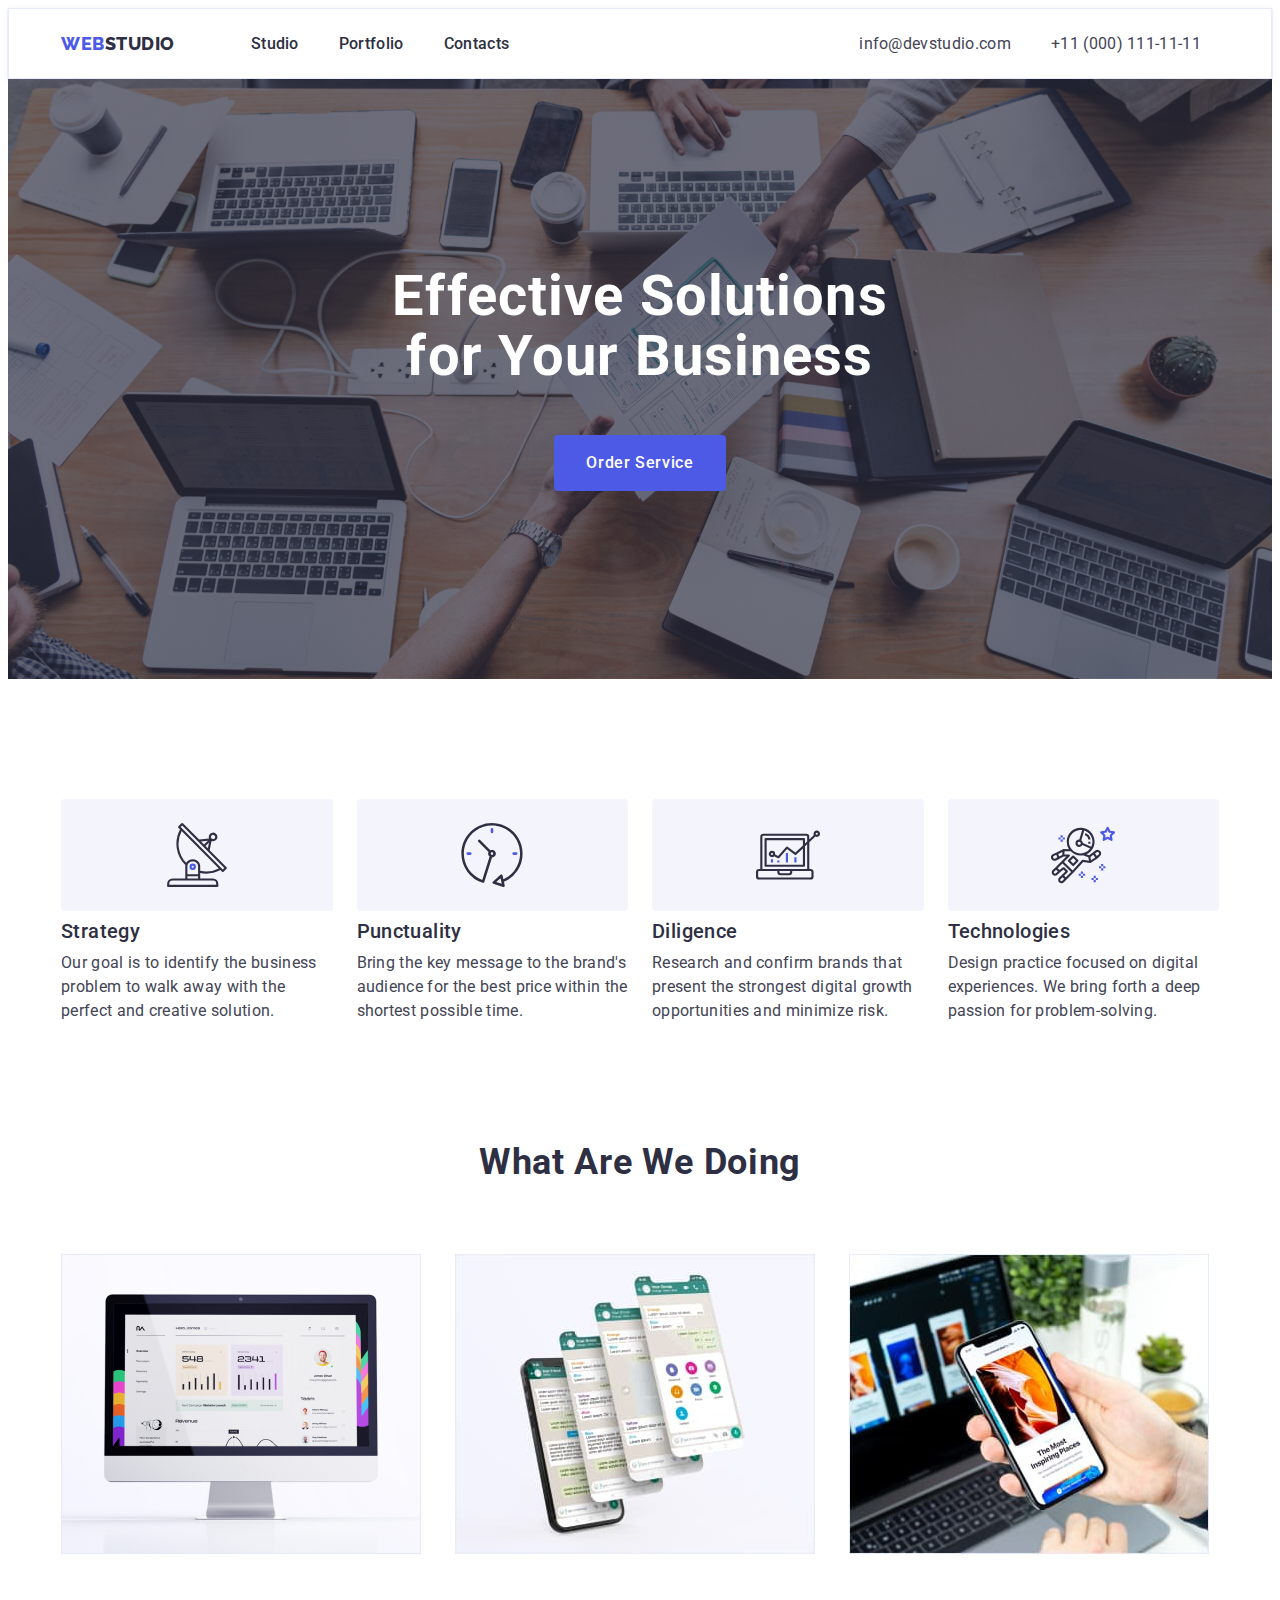
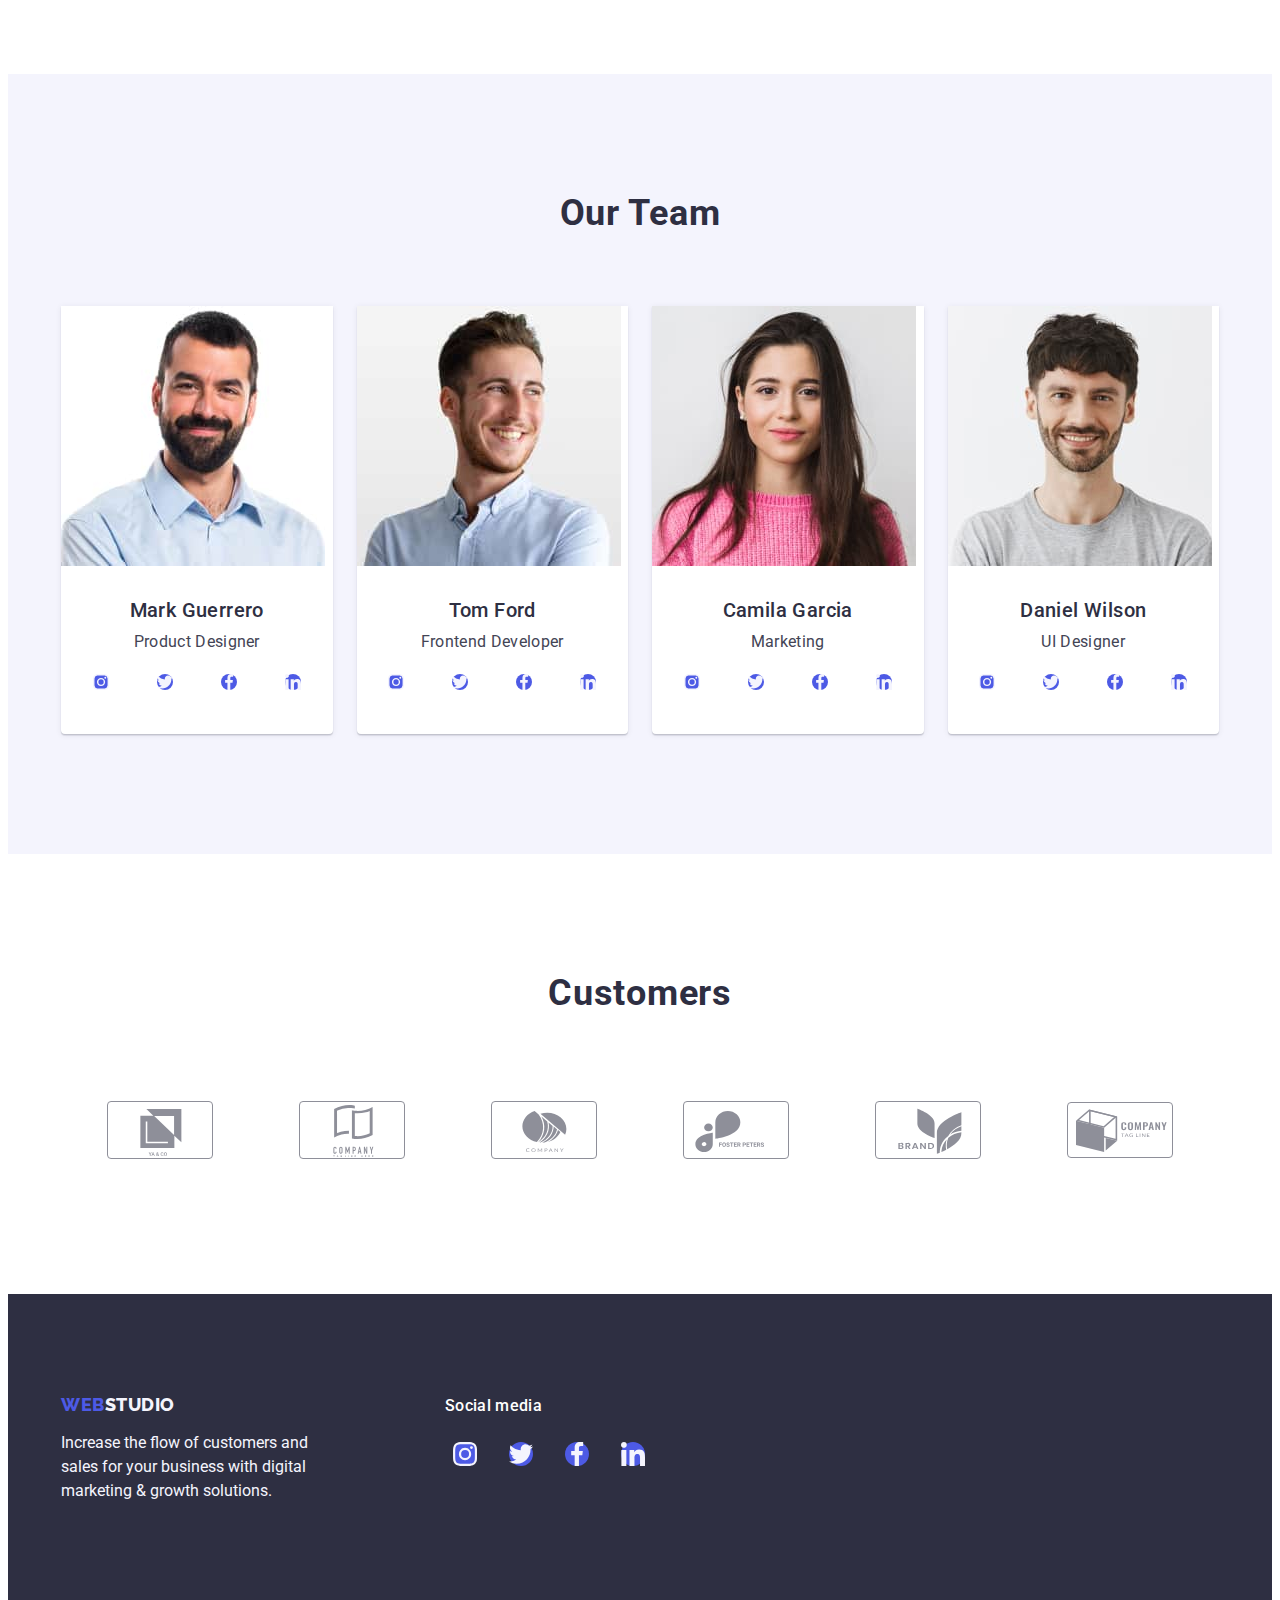
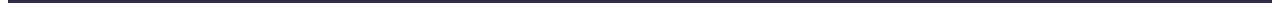
==== commit 1404ee14: "corr" ====
--- a/index.html
+++ b/index.html
@@ -83,7 +83,7 @@
             <li class="item-section-one">
               <div class="strategy">
                 <svg class="icon-section-one" width="64" height="64">
-                  <use href="./images/symbol-defs.svg#antenna">
+                  <use href="./images/icons.svg#antenna">
                   </use>
                 </svg>
               </div>
@@ -96,7 +96,7 @@
             <li class="item-section-one ">
               <div class="strategy">
                 <svg class="icon-section-one" width="64" height="64">
-                  <use href="./images/symbol-defs.svg#clock">
+                  <use href="./images/icons.svg#clock">
                   </use>
                 </svg>
               </div>
@@ -109,7 +109,7 @@
             <li class="item-section-one">
               <div class="strategy">
                 <svg class="icon-section-one" width="64" height="64">
-                  <use href="./images/symbol-defs.svg#diagram">
+                  <use href="./images/icons.svg#diagram">
                   </use>
                 </svg>
               </div>
@@ -122,7 +122,7 @@
             <li class="item-section-one">
               <div class="strategy">
                 <svg class="icon-section-one" width="64" height="64">
-                  <use href="./images/symbol-defs.svg#astronaut">
+                  <use href="./images/icons.svg#astronaut">
                   </use>
                 </svg>
               </div>
@@ -190,7 +190,7 @@
                   <a class="networks-link link" href="" target="_blank" rel="noopener noreferrer"
                   aria-label="instagram icon">
                     <svg class="networks-icon" width="16" height="16">
-                      <use href="./images/symbol-defs.svg#instagram">
+                      <use href="./images/icons.svg#instagram">
                       </use>
                     </svg>
                   </a>
@@ -199,7 +199,7 @@
                   <a class="networks-link link" href="" target="_blank" rel="noopener noreferrer"
                   aria-label="twitter icon">
                     <svg class="networks-icon" width="16" height="16">
-                      <use href="./images/symbol-defs.svg#twitter">
+                      <use href="./images/icons.svg#twitter">
                       </use>
                     </svg>
                   </a>
@@ -208,7 +208,7 @@
                   <a class="networks-link link" href="" target="_blank" rel="noopener noreferrer"
                   aria-label="facebookicon">
                     <svg class="networks-icon" width="16" height="16">
-                      <use href="./images/symbol-defs.svg#facebook">
+                      <use href="./images/icons.svg#facebook">
                       </use>
                     </svg>
                   </a>
@@ -217,7 +217,7 @@
                   <a class="networks-link link" href="" target="_blank" rel="noopener noreferrer"
                   aria-label="linkedin icon">
                     <svg class="networks-icon" width="16" height="16">
-                      <use href="./images/symbol-defs.svg#linkedin">
+                      <use href="./images/icons.svg#linkedin">
                       </use>
                     </svg>
                   </a>
@@ -243,7 +243,7 @@
                   <a class="networks-link link" href="" target="_blank" rel="noopener noreferrer"
                   aria-label="instagram icon">
                     <svg class="networks-icon" width="16" height="16">
-                      <use href="./images/symbol-defs.svg#instagram">
+                      <use href="./images/icons.svg#instagram">
                       </use>
                     </svg>
                   </a>
@@ -252,7 +252,7 @@
                   <a class="networks-link link" href="" target="_blank" rel="noopener noreferrer"
                   aria-label="twitter icon">
                     <svg class="networks-icon" width="16" height="16">
-                      <use href="./images/symbol-defs.svg#twitter">
+                      <use href="./images/icons.svg#twitter">
                       </use>
                     </svg>
                   </a>
@@ -261,7 +261,7 @@
                   <a class="networks-link link" href="" target="_blank" rel="noopener noreferrer"
                   aria-label="facebookicon">
                     <svg class="networks-icon" width="16" height="16">
-                      <use href="./images/symbol-defs.svg#facebook">
+                      <use href="./images/icons.svg#facebook">
                       </use>
                     </svg>
                   </a>
@@ -270,7 +270,7 @@
                   <a class="networks-link link" href="" target="_blank" rel="noopener noreferrer"
                   aria-label="linkedin icon">
                     <svg class="networks-icon" width="16" height="16">
-                      <use href="./images/symbol-defs.svg#linkedin">
+                      <use href="./images/icons.svg#linkedin">
                       </use>
                     </svg>
                   </a>
@@ -295,7 +295,7 @@
                   <a class="networks-link link" href="" target="_blank" rel="noopener noreferrer"
                   aria-label="instagram icon">
                     <svg class="networks-icon" width="16" height="16">
-                      <use href="./images/symbol-defs.svg#instagram">
+                      <use href="./images/icons.svg#instagram">
                       </use>
                     </svg>
                   </a>
@@ -304,7 +304,7 @@
                   <a class="networks-link link" href="" target="_blank" rel="noopener noreferrer"
                   aria-label="twitter icon">
                     <svg class="networks-icon" width="16" height="16">
-                      <use href="./images/symbol-defs.svg#twitter">
+                      <use href="./images/icons.svg#twitter">
                       </use>
                     </svg>
                   </a>
@@ -313,7 +313,7 @@
                   <a class="networks-link link" href="" target="_blank" rel="noopener noreferrer"
                   aria-label="facebookicon">
                     <svg class="networks-icon" width="16" height="16">
-                      <use href="./images/symbol-defs.svg#facebook">
+                      <use href="./images/icons.svg#facebook">
                       </use>
                     </svg>
                   </a>
@@ -322,7 +322,7 @@
                   <a class="networks-link link" href="" target="_blank" rel="noopener noreferrer"
                   aria-label="linkedin icon">
                     <svg class="networks-icon" width="16" height="16">
-                      <use href="./images/symbol-defs.svg#linkedin">
+                      <use href="./images/icons.svg#linkedin">
                       </use>
                     </svg>
                   </a>
@@ -348,7 +348,7 @@
                   <a class="networks-link link" href="" target="_blank" rel="noopener noreferrer"
                   aria-label="instagram icon">
                     <svg class="networks-icon" width="16" height="16">
-                      <use href="./images/symbol-defs.svg#instagram">
+                      <use href="./images/icons.svg#instagram">
                       </use>
                     </svg>
                   </a>
@@ -357,7 +357,7 @@
                   <a class="networks-link link" href="" target="_blank" rel="noopener noreferrer"
                   aria-label="twitter icon">
                     <svg class="networks-icon" width="16" height="16">
-                      <use href="./images/symbol-defs.svg#twitter">
+                      <use href="./images/icons.svg#twitter">
                       </use>
                     </svg>
                   </a>
@@ -366,7 +366,7 @@
                   <a class="networks-link link" href="" target="_blank" rel="noopener noreferrer"
                   aria-label="facebookicon">
                     <svg class="networks-icon" width="16" height="16">
-                      <use href="./images/symbol-defs.svg#facebook">
+                      <use href="./images/icons.svg#facebook">
                       </use>
                     </svg>
                   </a>
@@ -375,7 +375,7 @@
                   <a class="networks-link link" href="" target="_blank" rel="noopener noreferrer"
                   aria-label="linkedin icon">
                     <svg class="networks-icon" width="16" height="16">
-                      <use href="./images/symbol-defs.svg#linkedin">
+                      <use href="./images/icons.svg#linkedin">
                       </use>
                     </svg>
                   </a>
@@ -392,45 +392,50 @@
             Customers-->
     <section class="section-four">
         <div class="container">
-          <h2 class="title-section-four">
-            Customers
-          </h2>
+          <h2 class="title-section-four">Customers</h2>
           <ul class="list list-section-four">
             <li class="item-customers">
-              <svg class="icon-section-four" width="104" height="54">
-                <use href="./images/symbol-defs.svg#first">
+              <a class="customers-link link" href="">
+              <svg class="icon-section-four" width="104" height="56">
+                <use href="./images/icons.svg#first">
                 </use>
-              </svg>
+              </svg></a>
             </li>
             <li class="item-customers">
-              <svg class="icon-section-four" width="104" height="54">
-                <use href="./images/symbol-defs.svg#second">
+              <a class="customers-link link" href="">
+              <svg class="icon-section-four" width="104" height="56">
+                <use href="./images/icons.svg#second">
                 </use>
-              </svg>
+              </svg></a>
             </li>
             <li class="item-customers">
-              <svg class="icon-section-four" width="104" height="54">
-                <use href="./images/symbol-defs.svg#thirth">
+              <a class="customers-link link" href="">
+              <svg class="icon-section-four" width="104" height="56">
+                <use href="./images/icons.svg#thirth">
                 </use>
-              </svg>
+              </svg></a>
             </li>
             <li class="item-customers">
-              <svg class="icon-section-four" width="104" height="54">
-                <use href="./images/symbol-defs.svg#fourth">
+              <a class="customers-link link" href="">
+              <svg class="icon-section-four" width="104" height="56">
+                <use href="./images/icons.svg#fourth">
                 </use>
-              </svg>
+              </svg></a>
             </li>
             <li class="item-customers">
-              <svg class="icon-section-four" width="104" height="54">
-                <use href="./images/symbol-defs.svg#fifth">
+              <a class="customers-link link" href="">
+              <svg class="icon-section-four" width="104" height="56">
+                <use href="./images/icons.svg#fifth">
                 </use>
-              </svg>
+              </svg></a>
             </li>
             <li class="item-customers">
-              <svg class="icon-section-four" width="104" height="54">
-                <use href="./images/symbol-defs.svg#sixth">
+              <a class="customers-link link" href=""><svg class="icon-section-four" width="104" height="54">
+                <use href="./images/icons.svg#sixth">
                 </use>
-              </svg>
+              </svg> </a>
+
+              
             </li>
           </ul>
           
@@ -461,7 +466,7 @@
           <a class="networks-footer-link link" href="" target="_blank" rel="noopener noreferrer"
                   aria-label="instagram icon">
                     <svg class="networks-footer-icon" width="24" height="24">
-                      <use href="./images/symbol-defs.svg#instagram">
+                      <use href="./images/icons.svg#instagram">
                       </use>
                     </svg>
                   </a>
@@ -470,7 +475,7 @@
           <a class="networks-footer-link link" href="" target="_blank" rel="noopener noreferrer"
                   aria-label="twitter icon">
                     <svg class="networks-footer-icon" width="24" height="24">
-                      <use href="./images/symbol-defs.svg#twitter">
+                      <use href="./images/icons.svg#twitter">
                       </use>
                     </svg>
                   </a>
@@ -479,7 +484,7 @@
           <a class="networks-footer-link link" href="" target="_blank" rel="noopener noreferrer"
                   aria-label="facebook icon">
                     <svg class="networks-footer-icon" width="24" height="24">
-                      <use href="./images/symbol-defs.svg#facebook">
+                      <use href="./images/icons.svg#facebook">
                       </use>
                     </svg>
                   </a>
@@ -488,7 +493,7 @@
           <a class="networks-footer-link link" href="" target="_blank" rel="noopener noreferrer"
                   aria-label="linkedin icon">
                     <svg class="networks-footer-icon" width="24" height="24">
-                      <use href="./images/symbol-defs.svg#linkedin">
+                      <use href="./images/icons.svg#linkedin">
                       </use>
                     </svg>
                   </a>
--- a/css/styles.css
+++ b/css/styles.css
@@ -17,6 +17,7 @@
   --grey-bgc-color: #f4f4fd;
   --iris-bgc-btn: #4d5ae5;
   --ocean-bgc-btnfocus: #404bbf;
+  --link-bgc:#8E8F99;
 
   /*PORTFOLIO*/
   --portf-bordercolor: #e7e9fc;
@@ -78,6 +79,7 @@
 /*HEADER*/
 
 .header {
+  box-shadow: 0px 2px 1px rgba(46, 47, 66, 0.08), 0px 1px 1px rgba(46, 47, 66, 0.16), 0px 1px 6px rgba(46, 47, 66, 0.08);
   border: 1px solid #e7e9fc;
   /*outline: 2px solid blue;*/
 }
@@ -212,7 +214,7 @@
     url(../images/hero/office.jpg);
   background-color: var(--secondary-bgc-color);
   background-repeat: no-repeat;
-  background-position: 0 0;
+  background-position: center;
 
   background-size: cover;
 
@@ -348,7 +350,7 @@
 
   font-weight: 700;
   font-size: 36px;
-  line-height: 1.11;
+  line-height: 1.1;
   text-align: center;
   letter-spacing: 0.02em;
   text-transform: capitalize;
@@ -397,7 +399,7 @@
 }
 
 .name-team {
-  padding: 32px 16px;
+  padding: 32px 0;
 }
 
 .subtitle-section-three {
@@ -419,7 +421,6 @@
   gap: 24px;
   
 }
-
 .networks-item{
 display: flex;
 justify-content: center;
@@ -427,14 +428,20 @@
 
 width: 40px;
 height: 40px ;
-
-
-background-color: var(--iris-bgc-btn);
-border-radius: 50%;
-}
-
-.networks-item:hover,
-.networks-item:focus{
+}
+
+.networks-link{
+  display: flex;
+  align-items: center;
+  justify-content: center;
+ background-color: var(--iris-bgc-btn);
+ border-radius: 50%;
+}
+
+
+
+.networks-link:hover,
+.networks-link:focus{
   background-color: var(--focus-nav-color);
 }
 
@@ -465,16 +472,22 @@
   gap: 24px;
 }
 
+.customers-link{
+  display: flex;
+  align-items: center;
+  justify-items: center;
+  color: var(--link-bgc);
+    border: 1px solid #8E8F99;
+  border-radius: 4px;
+
+}
+
 .item-customers{
   display: flex;
   justify-content: center;
   align-items: center;
   width: 168px;
   height: 88px;
-
-
-  border: 1px solid #8E8F99;
-  border-radius: 4px;
 }
 
 .item-customers:hover,
@@ -501,6 +514,7 @@
 
 .footer-container{
 display: flex;
+align-items: baseline;
 } 
 
 .logo-footer{
@@ -552,12 +566,19 @@
 width: 40px;
 height: 40px;
 
+
+}
+
+.networks-footer-link{
+display: flex;
+align-items: center;
+justify-content: center;
 background-color: var(--iris-bgc-btn);
 border-radius: 50%;
 }
 
-.item-footer:hover,
-.item-footer:focus{
+.networks-footer-link:hover,
+.networks-footer-link:focus{
   background-color: #31D0AA;
 }
 
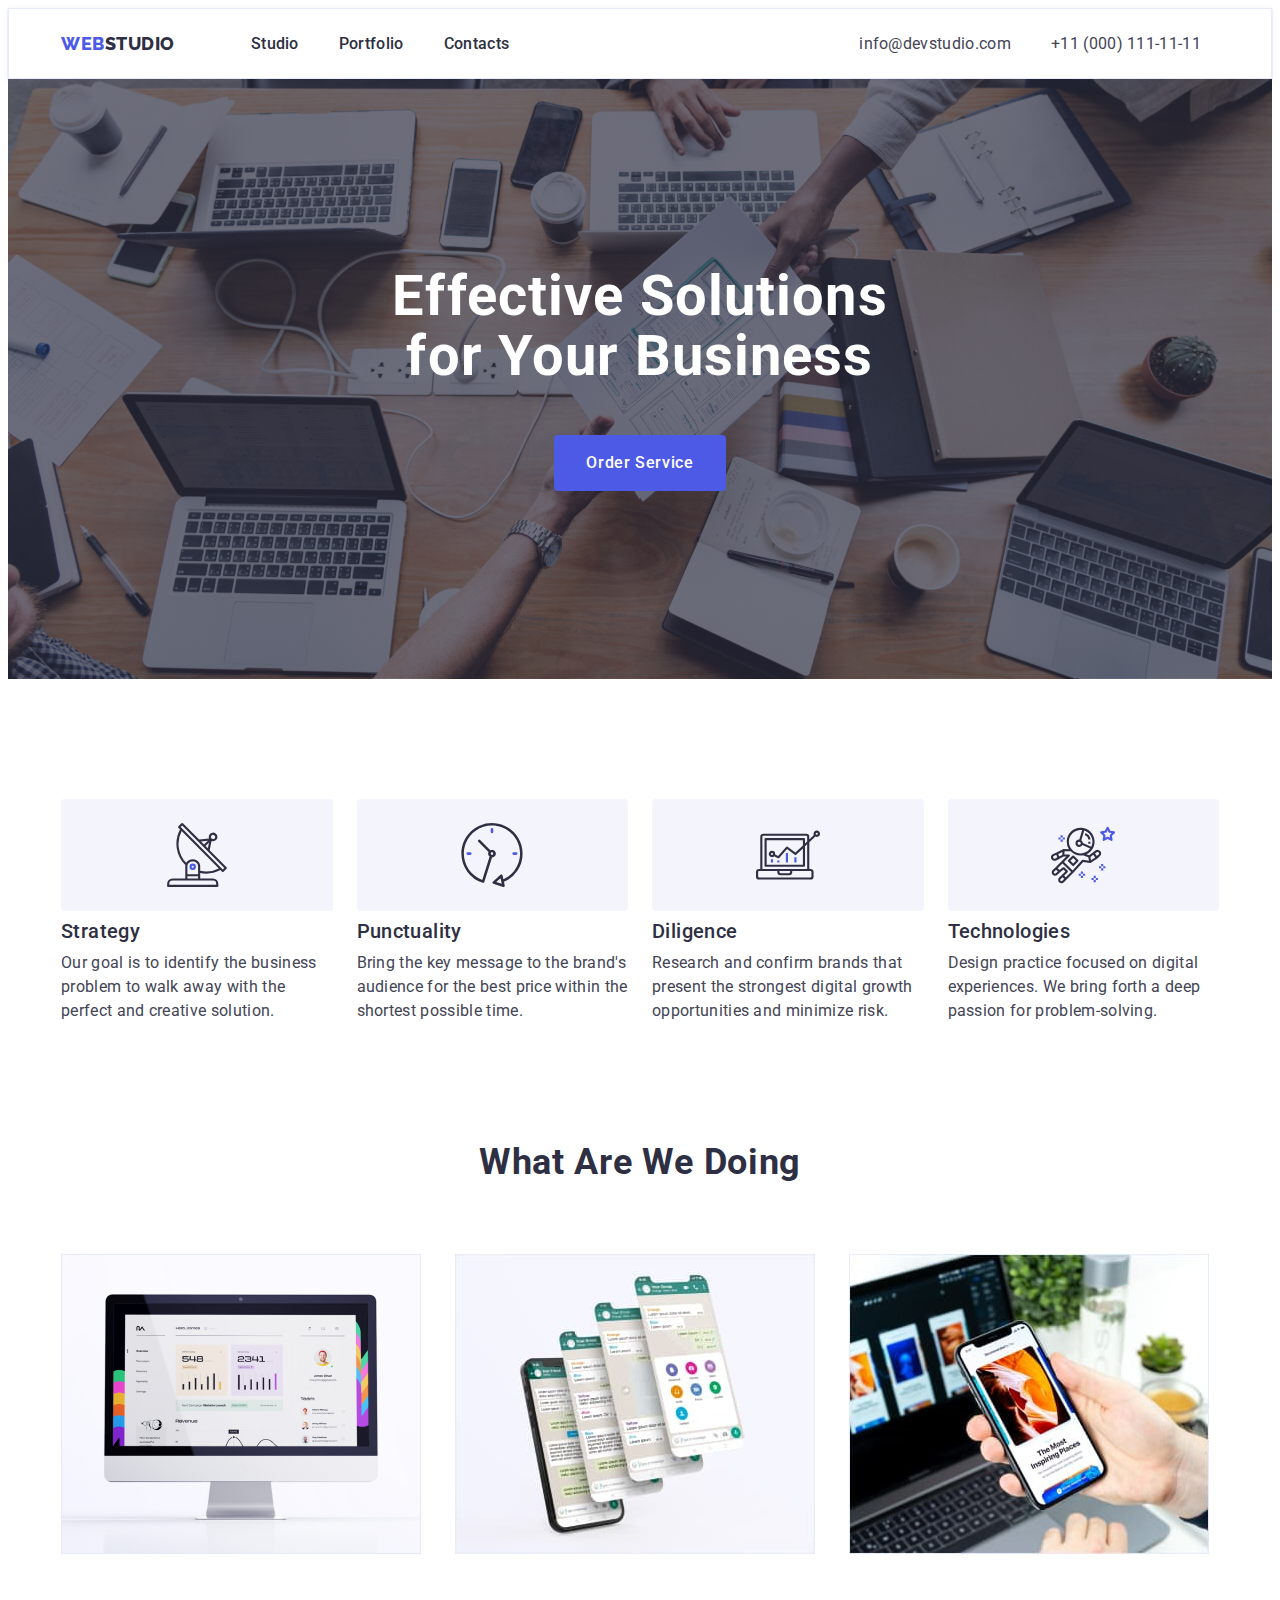
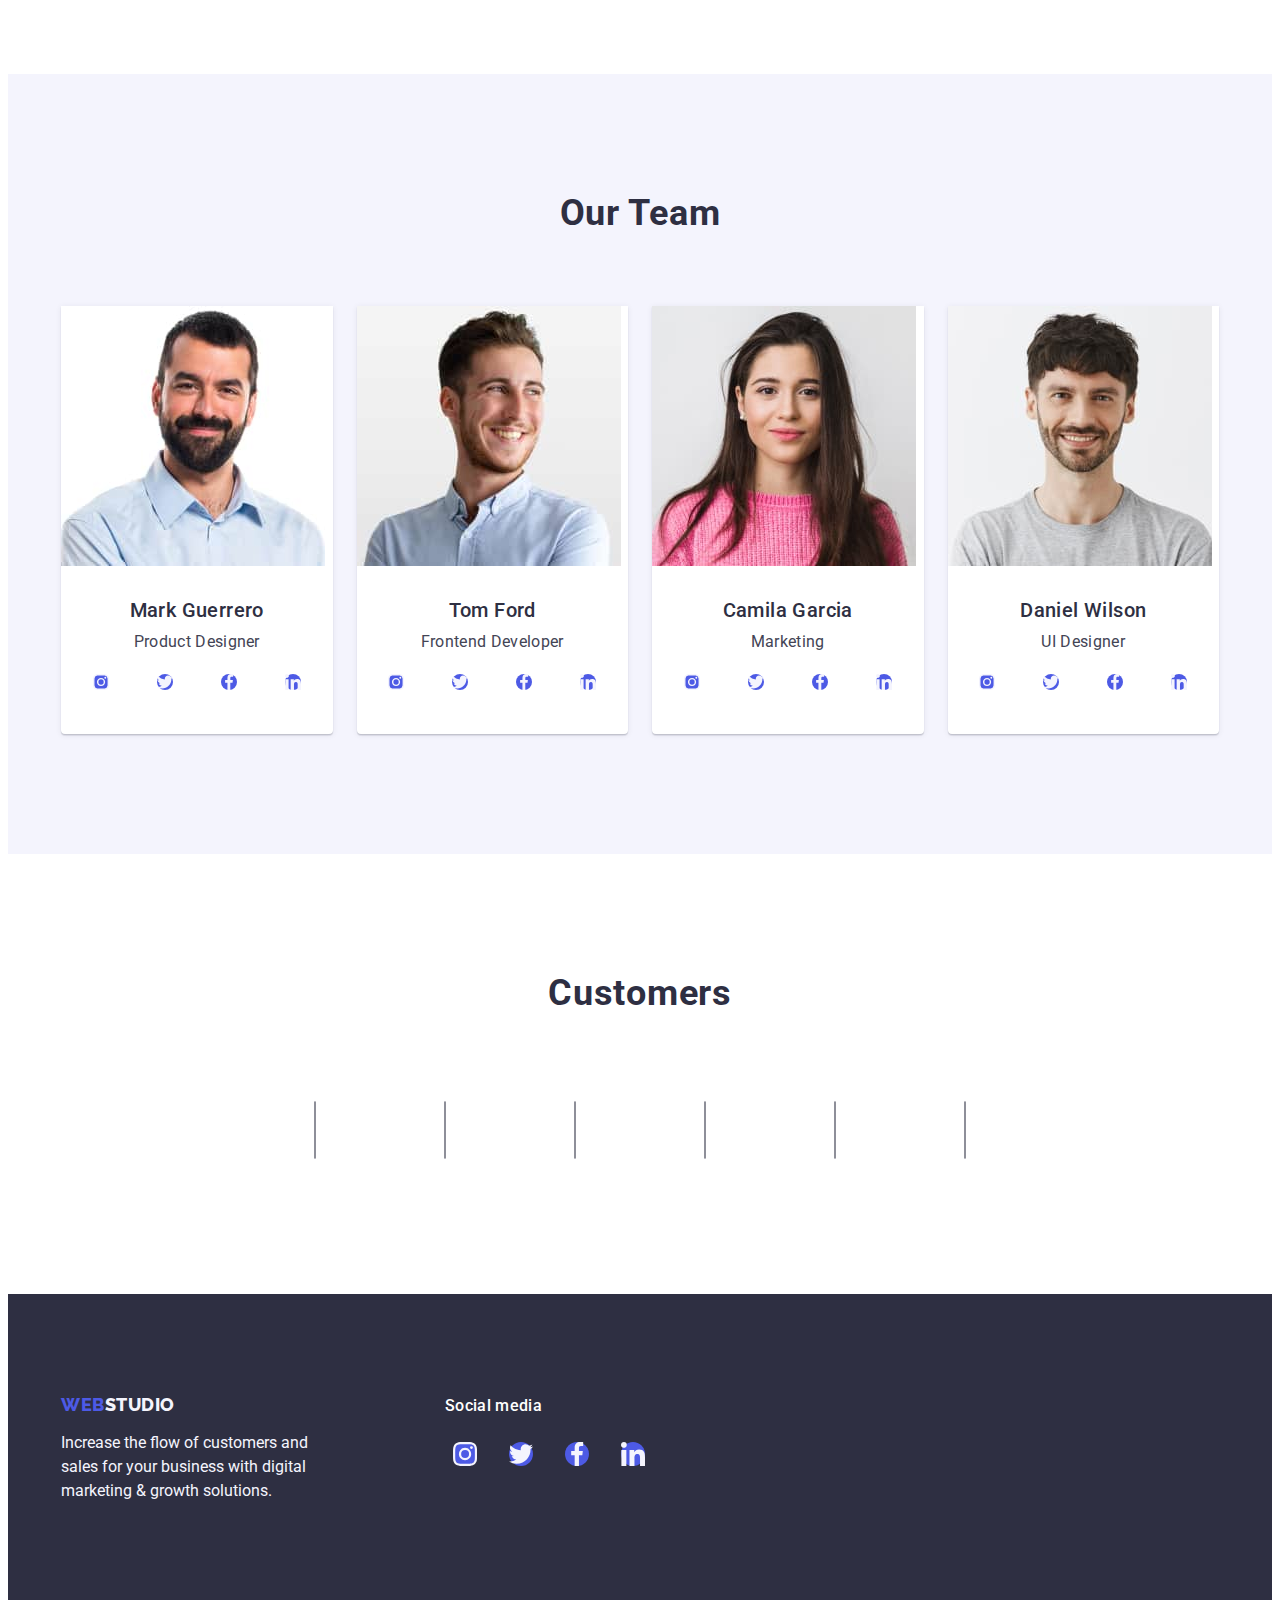
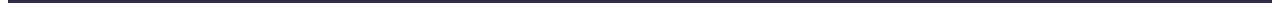
==== commit 317e1950: "correct" ====
--- a/index.html
+++ b/index.html
@@ -430,7 +430,7 @@
               </svg></a>
             </li>
             <li class="item-customers">
-              <a class="customers-link link" href=""><svg class="icon-section-four" width="104" height="54">
+              <a class="customers-link link" href=""><svg class="icon-section-four" width="104" height="56">
                 <use href="./images/icons.svg#sixth">
                 </use>
               </svg> </a>
--- a/css/styles.css
+++ b/css/styles.css
@@ -471,27 +471,27 @@
   align-items: center;
   gap: 24px;
 }
+.item-customers{
+  display: flex;
+  justify-content: center;
+  align-items: center;
+  height: 88px;
+}
 
 .customers-link{
   display: flex;
   align-items: center;
   justify-items: center;
   color: var(--link-bgc);
-    border: 1px solid #8E8F99;
+  width: calc((100% - 120px) / 6);
+  border: 1px solid #8E8F99;
   border-radius: 4px;
 
 }
 
-.item-customers{
-  display: flex;
-  justify-content: center;
-  align-items: center;
-  width: 168px;
-  height: 88px;
-}
-
-.item-customers:hover,
-.item-customers:focus{
+.customers-link:hover,
+.customers-link:focus{
+ color: var(--ocean-bgc-btnfocus);
   border: 1px solid var(--ocean-bgc-btnfocus)
 }
 
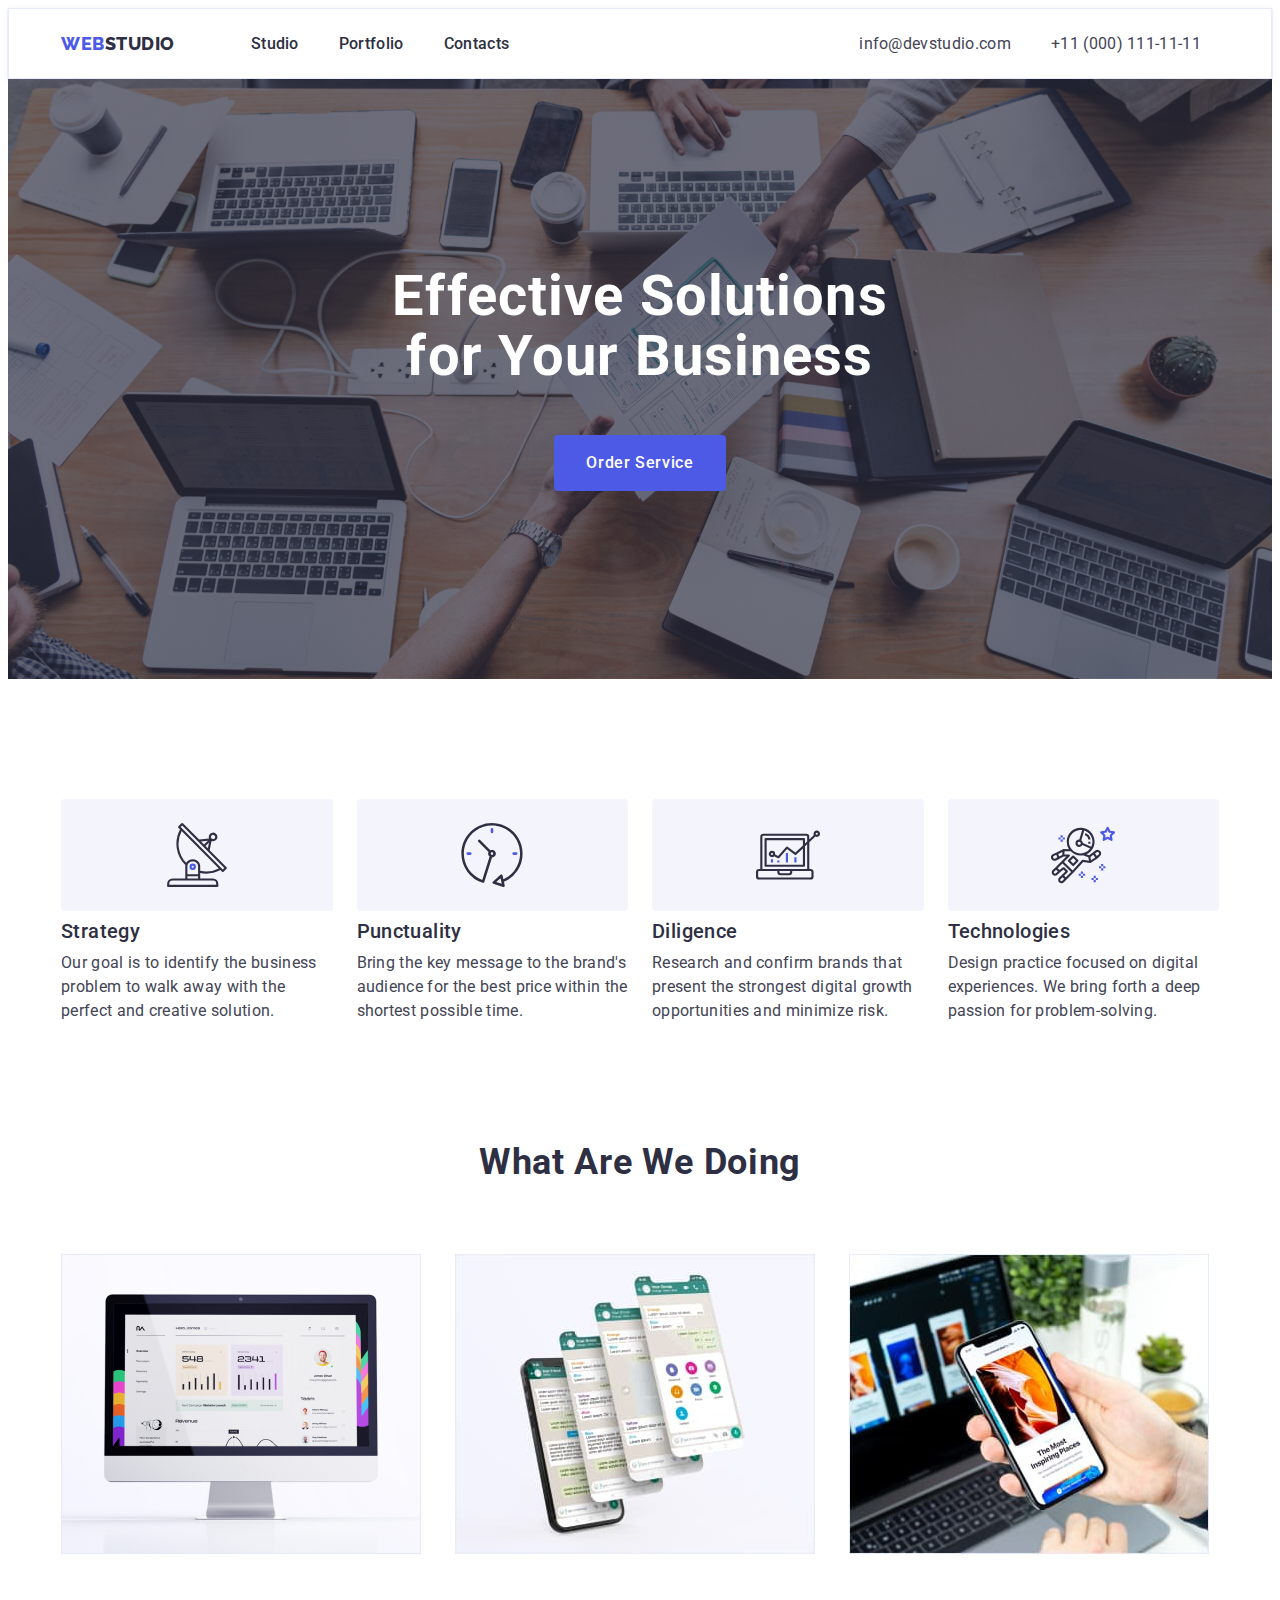
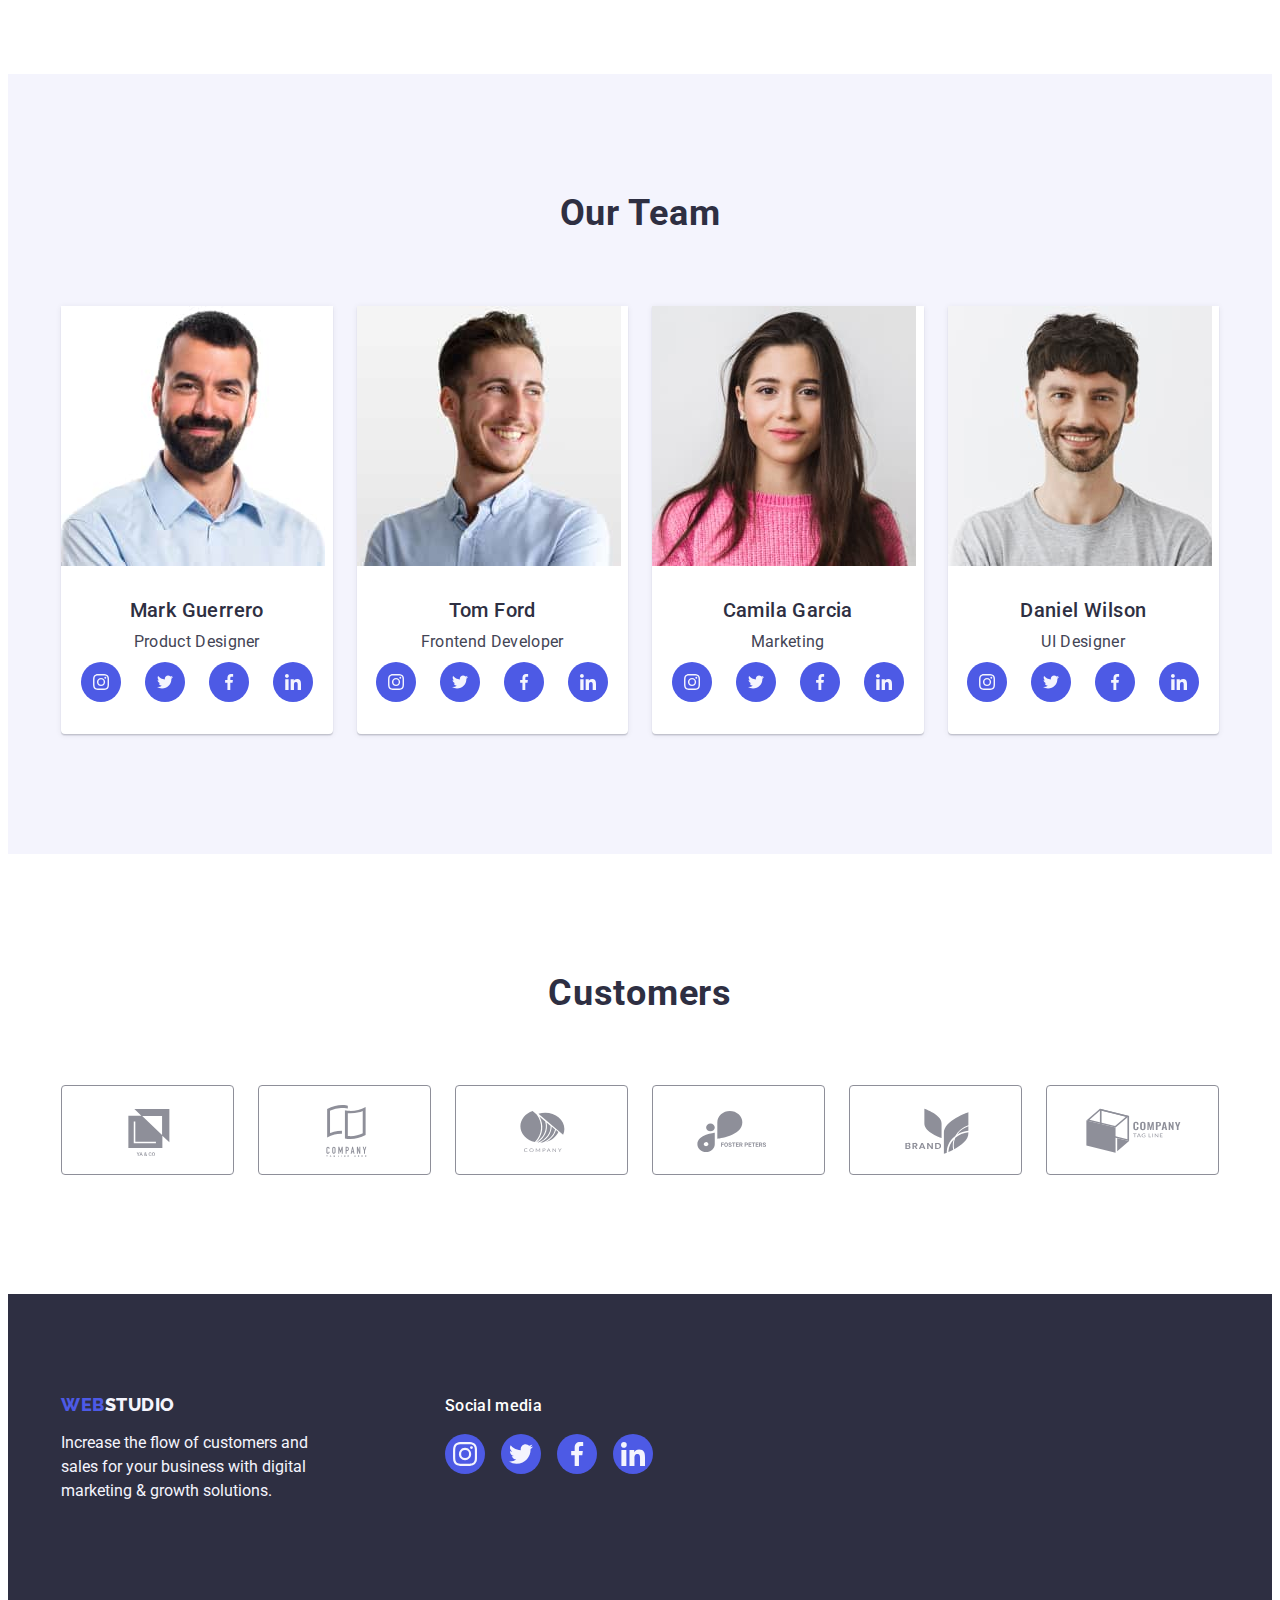
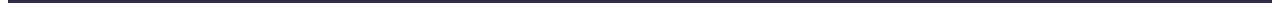
==== commit bae2f05b: "thanking for Mariіa's help" ====
--- a/index.html
+++ b/index.html
@@ -41,7 +41,7 @@
             </li>
 
             <li class="item-nav">
-              <a class="nav-link link" href="">Contacts</a>
+              <a class="nav-link сontacts-link link" href="">Contacts</a>
             </li>
           </ul>
         </nav>
--- a/css/styles.css
+++ b/css/styles.css
@@ -17,7 +17,7 @@
   --grey-bgc-color: #f4f4fd;
   --iris-bgc-btn: #4d5ae5;
   --ocean-bgc-btnfocus: #404bbf;
-  --link-bgc:#8E8F99;
+  --link-bgc: #8e8f99;
 
   /*PORTFOLIO*/
   --portf-bordercolor: #e7e9fc;
@@ -79,7 +79,8 @@
 /*HEADER*/
 
 .header {
-  box-shadow: 0px 2px 1px rgba(46, 47, 66, 0.08), 0px 1px 1px rgba(46, 47, 66, 0.16), 0px 1px 6px rgba(46, 47, 66, 0.08);
+  box-shadow: 0px 2px 1px rgba(46, 47, 66, 0.08),
+    0px 1px 1px rgba(46, 47, 66, 0.16), 0px 1px 6px rgba(46, 47, 66, 0.08);
   border: 1px solid #e7e9fc;
   /*outline: 2px solid blue;*/
 }
@@ -159,17 +160,30 @@
   color: var(--focus-nav-color);
 }
 
-
-
 /*.studio-link::after{
 content: '';
 display: block;
-
 width: 48px;
 height: 3px;
 background-color: #404BBF;
 }*/
 
+/*.portf-link::after{
+content: '';
+display: block;
+width: 48px;
+height: 3px;
+background-color: #404BBF;
+}*/
+
+/*.сontacts-link::after{
+content: '';
+display: block;
+width: 48px;
+height: 3px;
+background-color: #404BBF;
+}*/
+
 .address {
   display: flex;
   align-items: center;
@@ -198,7 +212,7 @@
   color: var(--focus-nav-color);
 }
 
-/*Main*/
+/*MAIN*/
 
 /*HERO*/
 
@@ -221,6 +235,7 @@
   padding-top: 188px;
   padding-bottom: 188px;
 }
+
 .container-hero {
   text-align: center;
 }
@@ -245,7 +260,6 @@
   min-width: 169px;
   height: 56px;
   margin: 0 auto;
-
   padding: 16px 32px;
 
   font-family: inherit;
@@ -291,25 +305,24 @@
 
 /*ICONS SVG*/
 
-.strategy{
-display: flex;
-align-items: center;
-justify-content: center;
-background: var(--grey-bgc-color);
-border-radius: 4px;
-
-padding-top: 24px;
-padding-bottom: 24px;
-margin-bottom: 8px;
-
-/*outline: 2px solid green;*/
-}
-
-.icon-section-one{
-display: flex;
-justify-content: center;
-}
-
+.strategy {
+  display: flex;
+  align-items: center;
+  justify-content: center;
+  background: var(--grey-bgc-color);
+  border-radius: 4px;
+
+  padding-top: 24px;
+  padding-bottom: 24px;
+  margin-bottom: 8px;
+
+  /*outline: 2px solid green;*/
+}
+
+.icon-section-one {
+  display: flex;
+  justify-content: center;
+}
 
 .subtitle-section-one {
   margin-bottom: 8px;
@@ -414,43 +427,38 @@
   color: var(--main-text-color);
 }
 
-.networks-list{
+.networks-list {
   display: flex;
   justify-content: center;
   align-items: center;
   gap: 24px;
-  
-}
-.networks-item{
-display: flex;
-justify-content: center;
-align-items: center;
-
-width: 40px;
-height: 40px ;
-}
-
-.networks-link{
-  display: flex;
-  align-items: center;
-  justify-content: center;
- background-color: var(--iris-bgc-btn);
- border-radius: 50%;
-}
-
-
+}
+.networks-item {
+  display: flex;
+  justify-content: center;
+  align-items: center;
+  width: 40px;
+  height: 40px;
+}
+
+.networks-link {
+  display: flex;
+  align-items: center;
+  justify-content: center;
+  background-color: var(--iris-bgc-btn);
+  border-radius: 50%;
+  width: 100%;
+  height: 100%;
+}
 
 .networks-link:hover,
-.networks-link:focus{
+.networks-link:focus {
   background-color: var(--focus-nav-color);
 }
 
-
-.networks-icon{
-fill: var(--grey-bgc-color);
-}
-
-
+.networks-icon {
+  fill: var(--grey-bgc-color);
+}
 
 /*<!--Section_4
 Customers-->*/
@@ -460,50 +468,46 @@
   background-color: var(--main-bgc-color);
 }
 
-.title-section-four{
-
-/*outline: 2px solid salmon;*/
-}
-
-.list-section-four{
+.list-section-four {
   display: flex;
   justify-content: center;
   align-items: center;
   gap: 24px;
 }
-.item-customers{
+.item-customers {
   display: flex;
   justify-content: center;
   align-items: center;
   height: 88px;
-}
-
-.customers-link{
-  display: flex;
-  align-items: center;
-  justify-items: center;
+  width: calc((100% - 120px) / 6);
+}
+
+.customers-link {
+  display: flex;
+  align-items: center;
+  justify-content: center;
   color: var(--link-bgc);
-  width: calc((100% - 120px) / 6);
-  border: 1px solid #8E8F99;
+  width: 100%;
+  height: 100%;
+
+  border: 1px solid #8e8f99;
   border-radius: 4px;
-
 }
 
 .customers-link:hover,
-.customers-link:focus{
- color: var(--ocean-bgc-btnfocus);
-  border: 1px solid var(--ocean-bgc-btnfocus)
-}
-
-
-.icon-section-four{
-fill: #8E8F99;
+.customers-link:focus {
+  color: var(--ocean-bgc-btnfocus);
+  border: 1px solid var(--ocean-bgc-btnfocus);
+}
+
+.icon-section-four {
+  fill: currentColor;
 }
 
 .icon-section-four:hover,
-.icon-section-four:focus{
+.icon-section-four:focus {
   fill: var(--ocean-bgc-btnfocus);
-  }
+}
 
 /*Footer*/
 
@@ -512,13 +516,13 @@
   background-color: var(--secondary-bgc-color);
 }
 
-.footer-container{
-display: flex;
-align-items: baseline;
-} 
-
-.logo-footer{
-margin-right: 120px;
+.footer-container {
+  display: flex;
+  align-items: baseline;
+}
+
+.logo-footer {
+  margin-right: 120px;
 }
 
 .footer-link {
@@ -539,57 +543,55 @@
   color: var(--footer-text-color);
 }
 
-
-.networks-footer{
+.networks-footer {
   display: block;
 }
 
-.list-footer{
-display: flex;
-gap: 16px;
-}
-
-.text-networks{
+.list-footer {
+  display: flex;
+  gap: 16px;
+}
+
+.text-networks {
   margin-bottom: 16px;
   font-weight: 500;
   font-size: 16px;
   line-height: 1.5;
   letter-spacing: 0.02em;
   color: var(--white-text-color);
-  
+
   /*outline: 2px solid green;*/
 }
-.item-footer{
-display: flex;
-justify-content: center;
-align-items: center;
-width: 40px;
-height: 40px;
-
-
-}
-
-.networks-footer-link{
-display: flex;
-align-items: center;
-justify-content: center;
-background-color: var(--iris-bgc-btn);
-border-radius: 50%;
+
+.item-footer {
+  display: flex;
+  justify-content: center;
+  align-items: center;
+  width: 40px;
+  height: 40px;
+}
+
+.networks-footer-link {
+  display: flex;
+  align-items: center;
+  justify-content: center;
+  background-color: var(--iris-bgc-btn);
+  border-radius: 50%;
+  width: 100%;
+  height: 100%;
 }
 
 .networks-footer-link:hover,
-.networks-footer-link:focus{
-  background-color: #31D0AA;
-}
-
-.networks-footer-icon{
-  display: flex;
-  align-items: center;
-  justify-content: center;
-fill: var(--footer-text-color);}
-
-
-
+.networks-footer-link:focus {
+  background-color: #31d0aa;
+}
+
+.networks-footer-icon {
+  display: flex;
+  align-items: center;
+  justify-content: center;
+  fill: var(--footer-text-color);
+}
 
 /*Portfolio*/
 
@@ -609,7 +611,6 @@
 /*.btn-list:hover,
 .btn-list:focus{
 box-shadow: 0px 3px 1px rgba(0, 0, 0, 0.1), 0px 2px 1px rgba(0, 0, 0, 0.08), 0px 2px 2px rgba(0, 0, 0, 0.12);}*/
-
 
 .portfolio-btn {
   padding: 12px 24px;
@@ -630,10 +631,9 @@
 .portfolio-btn:focus {
   color: var(--white-text-color);
   background-color: var(--ocean-bgc-btnfocus);
-  box-shadow: 0px 3px 1px rgba(0, 0, 0, 0.1), 0px 2px 1px rgba(0, 0, 0, 0.08), 0px 2px 2px rgba(0, 0, 0, 0.12);
-}
-
-
+  box-shadow: 0px 3px 1px rgba(0, 0, 0, 0.1), 0px 2px 1px rgba(0, 0, 0, 0.08),
+    0px 2px 2px rgba(0, 0, 0, 0.12);
+}
 
 .portfolio-btn:last-child {
   margin-right: 0;
@@ -661,12 +661,14 @@
   width: calc((100% - 48px) / 3);
 }
 
-.row-link{
-display: block;}
+.row-link {
+  display: block;
+}
 
 .row-link:hover,
-.row-link:focus{
-  box-shadow: 0px 1px 6px rgba(46, 47, 66, 0.08), 0px 1px 1px rgba(46, 47, 66, 0.16), 0px 2px 1px rgba(46, 47, 66, 0.08);
+.row-link:focus {
+  box-shadow: 0px 1px 6px rgba(46, 47, 66, 0.08),
+    0px 1px 1px rgba(46, 47, 66, 0.16), 0px 2px 1px rgba(46, 47, 66, 0.08);
 }
 
 .row-app {
